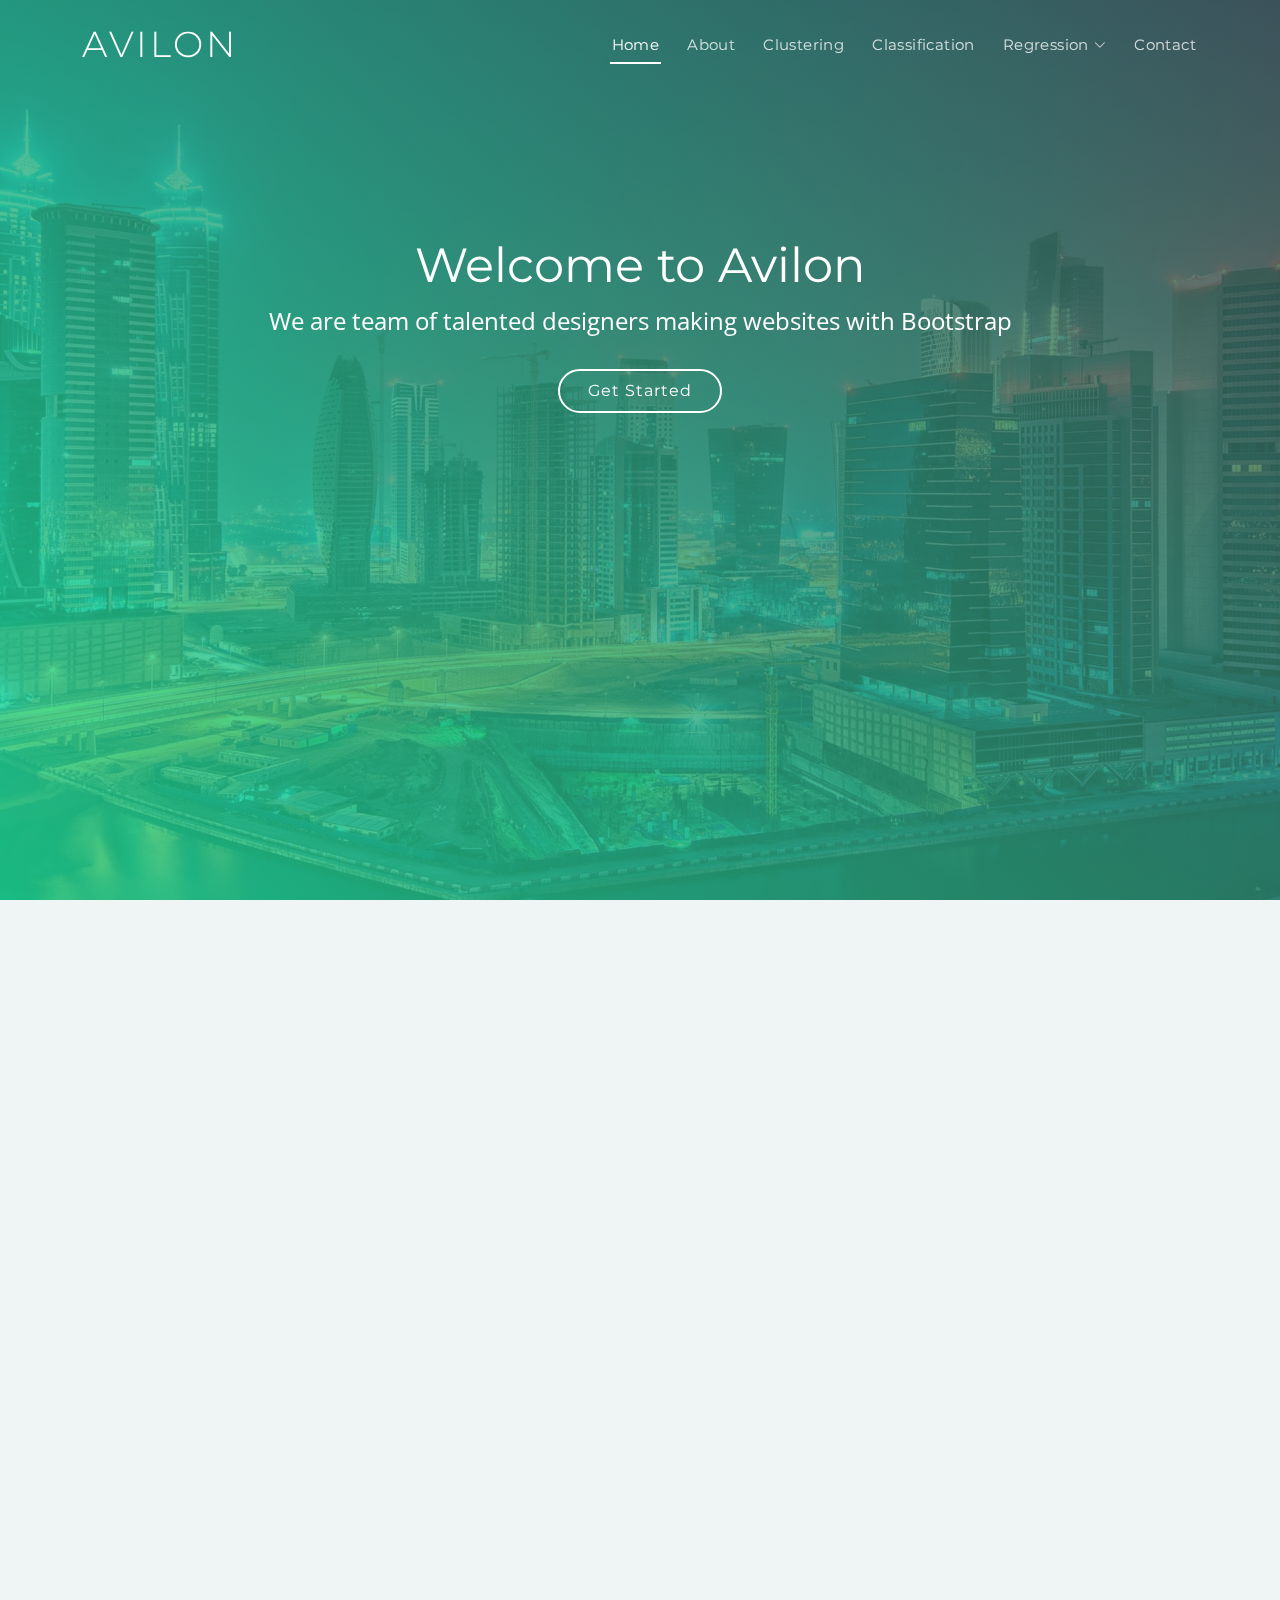
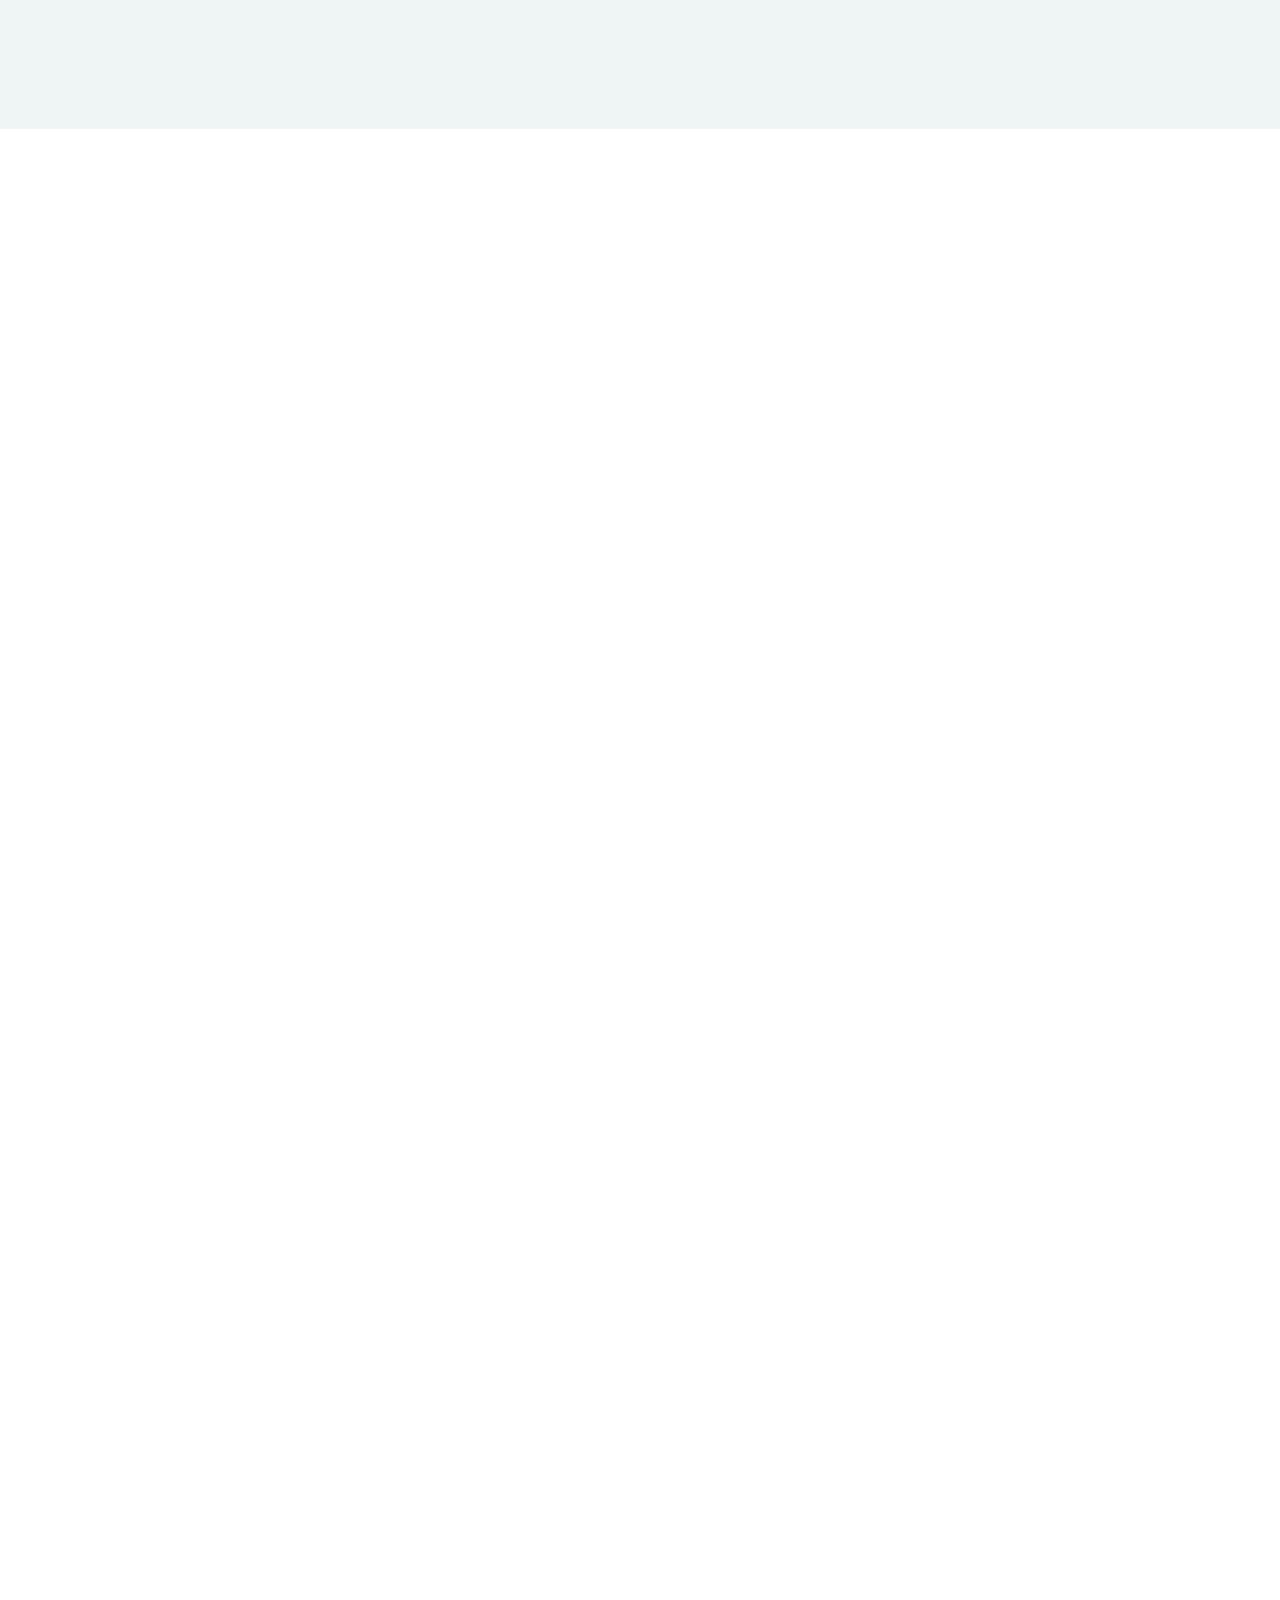
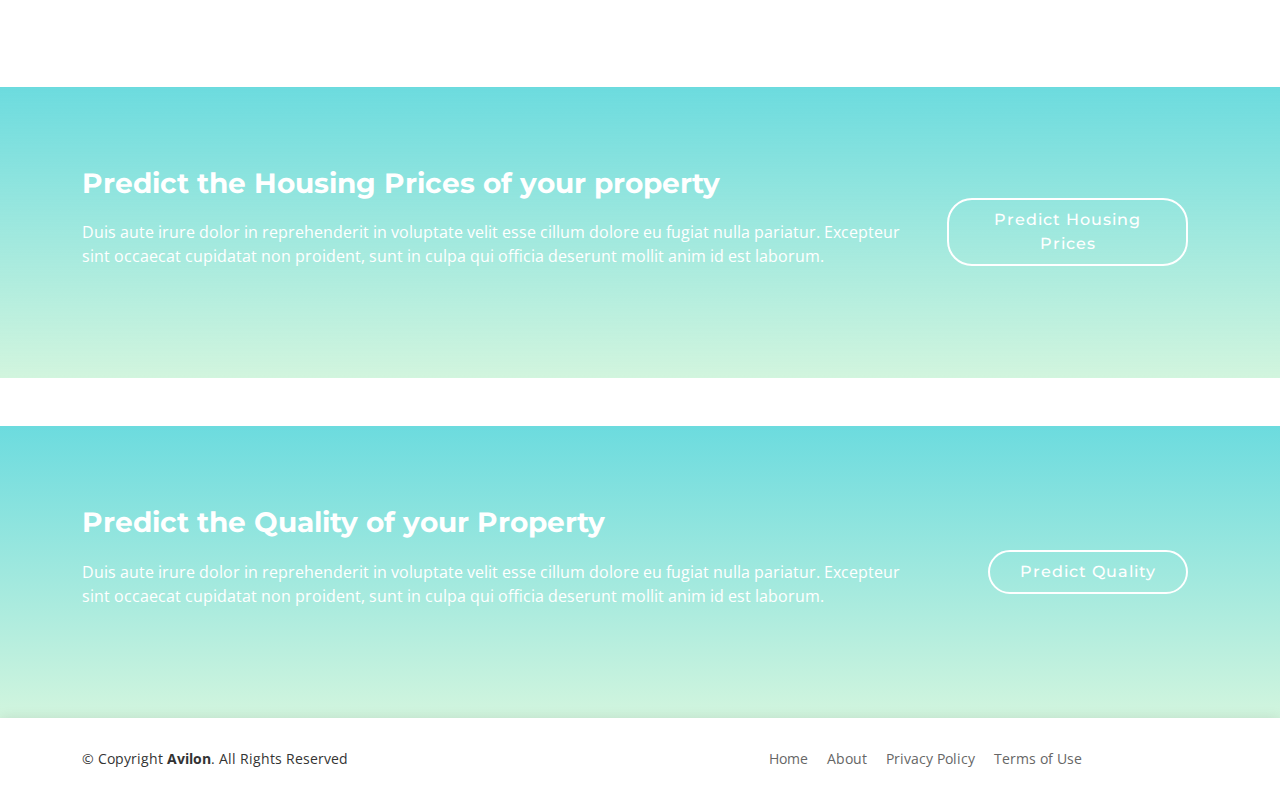
==== Frontend/Templates/index.html @ 271b970a "Frontend - Creating the landing page" ====
<!DOCTYPE html>
<html lang="en">

<head>
  <meta charset="utf-8">
  <meta content="width=device-width, initial-scale=1.0" name="viewport">

  <title>Avilon Bootstrap Template</title>
  <meta content="" name="description">
  <meta content="" name="keywords">

  <!-- Favicons -->
  <link href="../static/img/favicon.png" rel="icon">
  <link href="../static/img/apple-touch-icon.png" rel="apple-touch-icon">

  <!-- Google Fonts -->
  <link href="https://fonts.googleapis.com/css?family=Montserrat:300,400,500,700|Open+Sans:300,300i,400,400i,700,700i" rel="stylesheet">

  <!-- Vendor CSS Files -->
  <link href="../static/vendor/aos/aos.css" rel="stylesheet">
  <link href="../static/vendor/bootstrap/css/bootstrap.min.css" rel="stylesheet">
  <link href="../static/vendor/bootstrap-icons/bootstrap-icons.css" rel="stylesheet">
  <link href="../static/vendor/glightbox/css/glightbox.min.css" rel="stylesheet">

  <!-- Template Main CSS File -->
  <link href="../static/css/style.css" rel="stylesheet">

  <!-- =======================================================
  * Template Name: Avilon
  * Updated: Sep 18 2023 with Bootstrap v5.3.2
  * Template URL: https://bootstrapmade.com/avilon-bootstrap-landing-page-template/
  * Author: BootstrapMade.com
  * License: https://bootstrapmade.com/license/
  ======================================================== -->
</head>

<body>

  <!-- ======= Header ======= -->
  <header id="header" class="fixed-top d-flex align-items-center header-transparent">
    <div class="container d-flex justify-content-between align-items-center">

      <div id="logo">
        <h1><a href="index.html">Avilon</a></h1>

      </div>

      <nav id="navbar" class="navbar">
        <ul>
          <li><a class="nav-link scrollto active" href="/">Home</a></li>
          <li><a class="nav-link scrollto" href="#about">About</a></li>
          <li><a class="nav-link scrollto" href="/clustering">Clustering</a></li>
          <li><a class="nav-link scrollto" href="/classification">Classification</a></li>
          <li class="dropdown"><a href="/regression"><span>Regression</span> <i class="bi bi-chevron-down"></i></a>
            <ul>
              <li><a href="#">Drop Down 1</a></li>
              <li><a href="#">Drop Down 2</a></li>
              <li><a href="#">Drop Down 3</a></li>
              <li><a href="#">Drop Down 4</a></li>
            </ul>
          </li>
          <li><a class="nav-link scrollto" href="#contact">Contact</a></li>
        </ul>
        <i class="bi bi-list mobile-nav-toggle"></i>
      </nav><!-- .navbar -->
    </div>
  </header><!-- End Header -->

  <!-- ======= Hero Section ======= -->
  <section id="hero">

    <div class="hero-text" data-aos="zoom-out">
      <h2>Welcome to Avilon</h2>
      <p>We are team of talented designers making websites with Bootstrap</p>
      <a href="#call-to-action" class="btn-get-started scrollto">Get Started</a>
    </div>



  </section><!-- End Hero Section -->

  <main id="main">

    <!-- ======= About Section ======= -->
    <section id="about" class="section-bg">
      <div class="container-fluid" data-aos="fade-up">
        <div class="section-header">
          <h3 class="section-title">About Us</h3>
          <span class="section-divider"></span>
          <p class="section-description">
            Sed ut perspiciatis unde omnis iste natus error sit voluptatem accusantium doloremque<br>
            sunt in culpa qui officia deserunt mollit anim id est laborum
          </p>
        </div>

        <div class="row">
          <div class="col-lg-6 about-img" data-aos="fade-right" dat-aos-delay="100">
            <img src="../static/img/about-img.jpg" alt="">
          </div>

          <div class="col-lg-6 content" data-aos="fade-left" dat-aos-delay="100">
            <h2>Lorem ipsum dolor sit amet, consectetur adipiscing elite storium paralate</h2>
            <h3>Excepteur sint occaecat cupidatat non proident, sunt in culpa qui officia deserunt mollit anim id est laborum.</h3>
            <p>
              Lorem ipsum dolor sit amet, consectetur adipiscing elit, sed do eiusmod tempor incididunt ut labore et dolore magna aliqua ullamco laboris nisi ut aliquip ex ea commodo consequat.
            </p>

            <ul>
              <li><i class="bi bi-check-circle"></i> Ullamco laboris nisi ut aliquip ex ea commodo consequat.</li>
              <li><i class="bi bi-check-circle"></i> Duis aute irure dolor in reprehenderit in voluptate velit.</li>
             
            </ul>
          </div>
        </div>

      </div>
    </section><!-- End About Section -->

    <!-- ======= Featuress Section ======= -->
    <section id="features">
      <div class="container" data-aos="fade-up">

        <div class="row">

          <div class="col-lg-8 offset-lg-4">
            <div class="section-header">
              <h3 class="section-title">Product Features</h3>
              <span class="section-divider"></span>
            </div>
          </div>
        </div>

      </div>
      <section id="advanced-features">

        <div class="features-row section-bg" data-aos="fade-up">
          <div class="container">
            <div class="row">
              <div class="col-12">
                <img class="advanced-feature-img-right wow fadeInRight" src="../static/img/advanced-feature-1.jpg" alt="">
                <div>
                  <h2>Duis aute irure dolor in reprehenderit in voluptate velit esse</h2>
                  <h3>Excepteur sint occaecat cupidatat non proident, sunt in culpa qui officia deserunt mollit anim id est laborum.</h3>
                  <p>Lorem ipsum dolor sit amet, consectetur adipiscing elit, sed do eiusmod tempor incididunt ut labore et dolore magna aliqua. Ut enim ad minim veniam.</p>
                  <p>Quis nostrud exercitation ullamco laboris nisi ut aliquip ex ea commodo consequat. Duis aute irure dolor in reprehenderit in voluptate velit esse cillum dolore eu fugiat nulla pariatur. Excepteur sint occaecat cupidatat non proident, sunt in culpa qui officia deserunt mollit anim id est laborum.</p>
                </div>
              </div>
            </div>
          </div>
        </div>
  
        <div class="features-row" data-aos="fade-up">
          <div class="container">
            <div class="row">
              <div class="col-12">
                <img class="advanced-feature-img-left" src="../static/img/advanced-feature-2.jpg" alt="">
                <div>
                  <h2>Duis aute irure dolor in reprehenderit in voluptate velit esse</h2>
                  <i class="bi bi-calendar4-week"></i>
                  <p>Lorem ipsum dolor sit amet, consectetur adipiscing elit, sed do eiusmod tempor incididunt ut labore et dolore magna aliqua. Ut enim ad minim veniam.</p>
                  <i class="bi bi-bar-chart"></i>
                  <p>Quis nostrud exercitation ullamco laboris nisi ut aliquip ex ea commodo consequat. Duis aute irure dolor in reprehenderit in voluptate velit esse cillum.</p>
                  <i class="bi bi-brightness-high"></i>
                  <p>Quis nostrud exercitation ullamco laboris nisi ut aliquip ex ea commodo consequat. Duis aute irure dolor in reprehenderit in voluptate velit esse cillum.</p>
                </div>
              </div>
            </div>
          </div>
        </div>
  
        <div class="features-row section-bg" data-aos="fade-up">
          <div class="container">
            <div class="row">
              <div class="col-12">
                <img class="advanced-feature-img-right wow fadeInRight" src="../static/img/advanced-feature-3.jpg" alt="">
                <div>
                  <h2>Duis aute irure dolor in reprehenderit in voluptate velit esse</h2>
                  <h3>Excepteur sint occaecat cupidatat non proident, sunt in culpa qui officia deserunt mollit anim id est laborum.</h3>
                  <p>Lorem ipsum dolor sit amet, consectetur adipiscing elit, sed do eiusmod tempor incididunt ut labore et dolore magna aliqua. Ut enim ad minim veniam</p>
                  <i class="bi bi-binoculars"></i>
                  <p>Quis nostrud exercitation ullamco laboris nisi ut aliquip ex ea commodo consequat. Duis aute irure dolor in reprehenderit in voluptate velit esse cillum dolore eu fugiat nulla pariatur. Excepteur sint occaecat cupidatat non proident, sunt in culpa qui officia deserunt mollit anim id est laborum.</p>
                </div>
              </div>
            </div>
          </div>
        </div>
      </section><!-- End Advanced Featuress Section -->
  
    </section><!-- End Featuress Section -->

   <!-- ======= Call To Action Section ======= -->
<section id="call-to-action">
  <div class="container">
    <div class="row">
      <div class="col-lg-9 text-center text-lg-start">
        <h3 class="cta-title">Predict the Housing Prices of your property </h3>
        <p class="cta-text"> Duis aute irure dolor in reprehenderit in voluptate velit esse cillum dolore eu fugiat nulla pariatur. Excepteur sint occaecat cupidatat non proident, sunt in culpa qui officia deserunt mollit anim id est laborum.</p>
      </div>
      <div class="col-lg-3 cta-btn-container text-center">
        <a class="cta-btn align-middle" href="/regression">Predict Housing Prices</a>
      </div>
    </div>

  </div>
</section><!-- End Call To Action Section -->

<br><br>

       <!-- ======= Call To Action Section ======= -->
       <section id="call-to-action">
        <div class="container">
          <div class="row">
            <div class="col-lg-9 text-center text-lg-start">
              <h3 class="cta-title">Predict the Quality of your Property</h3>
              <p class="cta-text"> Duis aute irure dolor in reprehenderit in voluptate velit esse cillum dolore eu fugiat nulla pariatur. Excepteur sint occaecat cupidatat non proident, sunt in culpa qui officia deserunt mollit anim id est laborum.</p>
            </div>
            <div class="col-lg-3 cta-btn-container text-center">
              <a class="cta-btn align-middle" href="/classification">Predict Quality</a>
            </div>
          </div>
  
        </div>
      </section><!-- End Call To Action Section --> 

</main><!-- End #main -->

  <!-- ======= Footer ======= -->
  <footer id="footer">
    <div class="container">
      <div class="row">
        <div class="col-lg-6 text-lg-start text-center">
          <div class="copyright">
            &copy; Copyright <strong>Avilon</strong>. All Rights Reserved
          </div>
    
        </div>
        <div class="col-lg-6">
          <nav class="footer-links text-lg-right text-center pt-2 pt-lg-0">
            <a href="#intro" class="scrollto">Home</a>
            <a href="#about" class="scrollto">About</a>
            <a href="#">Privacy Policy</a>
            <a href="#">Terms of Use</a>
          </nav>
        </div>
      </div>
    </div>
  </footer><!-- End  Footer -->

  <a href="#" class="back-to-top d-flex align-items-center justify-content-center"><i class="bi bi-chevron-up"></i></a>

  <!-- Vendor JS Files -->
  <script src="../static/vendor/aos/aos.js"></script>
  <script src="../static/vendor/bootstrap/js/bootstrap.bundle.min.js"></script>
  <script src="../static/vendor/glightbox/js/glightbox.min.js"></script>
  <script src="../static/vendor/php-email-form/validate.js"></script>

  <!-- Template Main JS File -->
  <script src="../static/js/main.js"></script>

</body>

</html>
---- Frontend/static/css/style.css ----
/**
* Template Name: Avilon
* Updated: Sep 18 2023 with Bootstrap v5.3.2
* Template URL: https://bootstrapmade.com/avilon-bootstrap-landing-page-template/
* Author: BootstrapMade.com
* License: https://bootstrapmade.com/license/
*/

/*--------------------------------------------------------------
# General
--------------------------------------------------------------*/
body {
  background: #fff;
  color: #666666;
  font-family: "Open Sans", sans-serif;
  overflow-x: hidden;
}

a {
  color: #1dc8cd;
  text-decoration: none;
  transition: 0.5s;
}

a:hover,
a:active,
a:focus {
  color: #1dc9ce;
  outline: none;
  text-decoration: none;
}

p {
  padding: 0;
  margin: 0 0 30px 0;
}

h1,
h2,
h3,
h4,
h5,
h6 {
  font-family: "Montserrat", sans-serif;
  font-weight: 400;
  margin: 0 0 20px 0;
  padding: 0;
}

/*--------------------------------------------------------------
# Back to top button
--------------------------------------------------------------*/
.back-to-top {
  position: fixed;
  background: linear-gradient(45deg, #1de099, #1dc8cd);
  color: #fff;
  border-radius: 4px 4px 0 0;
  right: 15px;
  bottom: 0;
  transition: none;
  visibility: hidden;
  opacity: 0;
  width: 64px;
  height: 34px;
}

.back-to-top i {
  line-height: 0;
  font-size: 20px;
}

.back-to-top:focus {
  background: linear-gradient(45deg, #1de099, #1dc8cd);
  color: #fff;
  outline: none;
}

.back-to-top:hover {
  background: #1dc8cd;
  color: #fff;
}

.back-to-top.active {
  visibility: visible;
  opacity: 1;
}

/*--------------------------------------------------------------
# Header
--------------------------------------------------------------*/
#header {
  height: 90px;
  transition: all 0.5s;
  z-index: 997;
  background: linear-gradient(45deg, #1de099, #1dc8cd);
}

#header.header-transparent {
  background: transparent;
}

#header.header-scrolled {
  background: linear-gradient(45deg, #1de099, #1dc8cd);
  height: 70px;
  transition: all 0.5s;
}

#header #logo h1 {
  font-size: 36px;
  padding: 0;
  margin: 0;
  display: inline-block;
  font-family: "Montserrat", sans-serif;
  font-weight: 300;
  letter-spacing: 3px;
  text-transform: uppercase;
}

#header #logo h1 a,
#header #logo h1 a:hover {
  color: #fff;
}

@media (max-width: 768px) {
  #header #logo h1 {
    font-size: 28px;
  }

  #header #logo img {
    max-height: 40px;
  }
}

/*--------------------------------------------------------------
# Navigation Menu
--------------------------------------------------------------*/
/**
* Desktop Navigation 
*/
.navbar {
  padding: 0;
}

.navbar ul {
  margin: 0;
  padding: 0;
  display: flex;
  list-style: none;
  align-items: center;
}

.navbar li {
  position: relative;
}

.navbar>ul>li {
  white-space: nowrap;
  padding: 10px 0 10px 24px;
}

.navbar a,
.navbar a:focus {
  display: flex;
  align-items: center;
  justify-content: space-between;
  font-family: "Montserrat", sans-serif;
  color: rgba(255, 255, 255, 0.8);
  font-size: 15px;
  padding: 0 2px;
  white-space: nowrap;
  transition: 0.3s;
  letter-spacing: 0.4px;
  position: relative;
}

.navbar a i,
.navbar a:focus i {
  font-size: 12px;
  line-height: 0;
  margin-left: 5px;
}

.navbar>ul>li>a:before {
  content: "";
  position: absolute;
  width: 100%;
  height: 2px;
  bottom: -8px;
  left: 0;
  background-color: #fff;
  visibility: hidden;
  transform: scaleX(0);
  transition: all 0.3s ease-in-out 0s;
}

.navbar a:hover:before,
.navbar li:hover>a:before,
.navbar .active:before {
  visibility: visible;
  transform: scaleX(1);
}

.navbar a:hover,
.navbar .active,
.navbar .active:focus,
.navbar li:hover>a {
  color: #fff;
}

.navbar .dropdown ul {
  display: block;
  position: absolute;
  left: 24px;
  top: calc(100% + 30px);
  margin: 0;
  padding: 10px 0;
  z-index: 99;
  opacity: 0;
  visibility: hidden;
  background: #fff;
  box-shadow: 0px 0px 30px rgba(127, 137, 161, 0.25);
  transition: 0.3s;
}

.navbar .dropdown ul li {
  min-width: 200px;
}

.navbar .dropdown ul a {
  padding: 10px 20px;
  font-size: 14px;
  text-transform: none;
  color: #333333;
}

.navbar .dropdown ul a i {
  font-size: 12px;
}

.navbar .dropdown ul a:hover,
.navbar .dropdown ul .active:hover,
.navbar .dropdown ul li:hover>a {
  color: #1dc8cd;
}

.navbar .dropdown:hover>ul {
  opacity: 1;
  top: 100%;
  visibility: visible;
}

.navbar .dropdown .dropdown ul {
  top: 0;
  left: calc(100% - 30px);
  visibility: hidden;
}

.navbar .dropdown .dropdown:hover>ul {
  opacity: 1;
  top: 0;
  left: 100%;
  visibility: visible;
}

@media (max-width: 1366px) {
  .navbar .dropdown .dropdown ul {
    left: -90%;
  }

  .navbar .dropdown .dropdown:hover>ul {
    left: -100%;
  }
}

/**
* Mobile Navigation 
*/
.mobile-nav-toggle {
  color: #fff;
  font-size: 28px;
  cursor: pointer;
  display: none;
  line-height: 0;
  transition: 0.5s;
}

@media (max-width: 991px) {
  .mobile-nav-toggle {
    display: block;
  }

  .navbar ul {
    display: none;
  }
}

.navbar-mobile {
  position: fixed;
  overflow: hidden;
  top: 0;
  right: 0;
  left: 0;
  bottom: 0;
  background: rgba(26, 26, 26, 0.9);
  transition: 0.3s;
  z-index: 999;
}

.navbar-mobile .mobile-nav-toggle {
  position: absolute;
  top: 15px;
  right: 15px;
}

.navbar-mobile ul {
  display: block;
  position: absolute;
  top: 55px;
  right: 15px;
  bottom: 15px;
  left: 15px;
  padding: 10px 0;
  background-color: #fff;
  overflow-y: auto;
  transition: 0.3s;
}

.navbar-mobile>ul>li {
  padding: 0;
}

.navbar-mobile a:hover:before,
.navbar-mobile li:hover>a:before,
.navbar-mobile .active:before {
  visibility: hidden;
}

.navbar-mobile a,
.navbar-mobile a:focus {
  padding: 10px 20px;
  font-size: 15px;
  color: #333333;
}

.navbar-mobile a:hover,
.navbar-mobile .active,
.navbar-mobile li:hover>a {
  color: #1dc8cd;
}

.navbar-mobile .getstarted,
.navbar-mobile .getstarted:focus {
  margin: 15px;
}

.navbar-mobile .dropdown ul {
  position: static;
  display: none;
  margin: 10px 20px;
  padding: 10px 0;
  z-index: 99;
  opacity: 1;
  visibility: visible;
  background: #fff;
  box-shadow: 0px 0px 30px rgba(127, 137, 161, 0.25);
}

.navbar-mobile .dropdown ul li {
  min-width: 200px;
}

.navbar-mobile .dropdown ul a {
  padding: 10px 20px;
}

.navbar-mobile .dropdown ul a i {
  font-size: 12px;
}

.navbar-mobile .dropdown ul a:hover,
.navbar-mobile .dropdown ul .active:hover,
.navbar-mobile .dropdown ul li:hover>a {
  color: #1dc8cd;
}

.navbar-mobile .dropdown>.dropdown-active {
  display: block;
}

/*--------------------------------------------------------------
# Hero Section
--------------------------------------------------------------*/
#hero {
  width: 100%;
  height: 100vh;
  background: linear-gradient(45deg, rgba(29, 224, 153, 0.8), rgba(61, 83, 83, 0.8)), url("../../static/images/dubai.jpg") center top no-repeat;
  background-size: cover;
  position: relative;
}

@media (min-width: 1025px) {
  #hero {
    background-attachment: fixed;
  }
}

@media (max-height: 640px) {
  #hero {
    height: 120vh;
  }
}

#hero .hero-text {
  position: absolute;
  left: 0;
  top: 120px;
  right: 0;
  height: calc(50% - 60px);
  display: flex;
  align-items: center;
  justify-content: center;
  text-align: center;
  flex-direction: column;
}

#hero h2 {
  margin: 30px 0 10px 0;
  padding: 0 15px;
  font-size: 48px;
  font-weight: 400;
  line-height: 56px;
  color: #fff;
}

@media (max-width: 768px) {
  #hero h2 {
    font-size: 28px;
    line-height: 36px;
  }
}

#hero p {
  color: #fff;
  margin-bottom: 20px;
  padding: 0 15px;
  font-size: 24px;
}

@media (max-width: 768px) {
  #hero p {
    font-size: 18px;
    line-height: 24px;
    margin-bottom: 20px;
  }
}

#hero .btn-get-started {
  font-family: "Montserrat", sans-serif;
  font-weight: 400;
  font-size: 16px;
  letter-spacing: 1px;
  display: inline-block;
  padding: 8px 28px;
  border-radius: 50px;
  transition: 0.5s;
  margin: 10px;
  border: 2px solid #fff;
  color: #fff;
}

#hero .btn-get-started:hover {
  color: #1dc8cd;
  background: #fff;
}

#hero .product-screens {
  position: absolute;
  left: 0;
  right: 0;
  bottom: 0;
  overflow: hidden;
  text-align: center;
  width: 100%;
  height: 50%;
}

#hero .product-screens img {
  box-shadow: 0px -2px 19px 4px rgba(0, 0, 0, 0.29);
}

#hero .product-screens .product-screen-1 {
  position: absolute;
  z-index: 30;
  left: calc(50% + 54px);
  bottom: 0;
  top: 30px;
}

#hero .product-screens .product-screen-2 {
  position: absolute;
  z-index: 20;
  left: calc(50% - 154px);
  bottom: 0;
  top: 90px;
}

#hero .product-screens .product-screen-3 {
  position: absolute;
  z-index: 10;
  left: calc(50% - 374px);
  bottom: 0;
  top: 150px;
}

@media (max-width: 767px) {
  #hero .product-screens .product-screen-1 {
    position: static;
    padding-top: 30px;
  }

  #hero .product-screens .product-screen-2,
  #hero .product-screens .product-screen-3 {
    display: none;
  }
}

/*--------------------------------------------------------------
# Sections
--------------------------------------------------------------*/


/* Sections Header
--------------------------------*/
.section-header .section-title {
  font-size: 32px;
  color: #111;
  text-align: center;
  font-weight: 400;
  
}

.section-header .section-description {
  text-align: center;
  padding-bottom: 40px;
  color: #777;
  font-style: italic;
}

.section-header .section-divider {
  display: block;
  width: 60px;
  height: 3px;
  background: #1dc8cd;
  background: linear-gradient(0deg, #1dc8cd 0%, #55fabe 100%);
  margin: 0 auto;
  margin-bottom: 20px;
}

/* Section with background
--------------------------------*/
.section-bg {
  background: #eff5f5;
}

/*--------------------------------------------------------------
# Breadcrumbs
--------------------------------------------------------------*/
.breadcrumbs {
  padding: 20px 0;
  min-height: 40px;
  margin-top: 92px;
}

@media (max-width: 992px) {
  .breadcrumbs {
    margin-top: 68px;
  }
}

.breadcrumbs h2 {
  font-size: 24px;
  font-weight: 300;
  margin: 0;
}

@media (max-width: 992px) {
  .breadcrumbs h2 {
    margin: 0 0 10px 0;
  }
}

.breadcrumbs ol {
  display: flex;
  flex-wrap: wrap;
  list-style: none;
  padding: 0;
  margin: 0;
  font-size: 14px;
}

.breadcrumbs ol li+li {
  padding-left: 10px;
}

.breadcrumbs ol li+li::before {
  display: inline-block;
  padding-right: 10px;
  color: #6c757d;
  content: "/";
}

@media (max-width: 768px) {
  .breadcrumbs .d-flex {
    display: block !important;
  }

  .breadcrumbs ol {
    display: block;
  }

  .breadcrumbs ol li {
    display: inline-block;
  }
}

/* About Us Section
--------------------------------*/
#about {
  padding: 60px 0;
  overflow: hidden;
}

#about .about-img {
  height: 510px;
  overflow: hidden;
}

#about .about-img img {
  margin-left: -15px;
  max-width: 100%;
}

@media (max-width: 768px) {
  #about .about-img {
    height: auto;
  }

  #about .about-img img {
    margin-left: 0;
    padding-bottom: 30px;
  }
}

#about .content .h2 {
  color: #333;
  font-weight: 300;
  font-size: 24px;
}

#about .content h3 {
  color: #777;
  font-weight: 300;
  font-size: 18px;
  line-height: 26px;
  font-style: italic;
}

#about .content p {
  line-height: 26px;
}

#about .content p:last-child {
  margin-bottom: 0;
}

#about .content i {
  font-size: 20px;
  padding-right: 4px;
  color: #1dc8cd;
}

#about .content ul {
  list-style: none;
  padding: 0;
}

#about .content ul li {
  padding-bottom: 10px;
}

/* Product Featuress Section
--------------------------------*/



/* Product Advanced Featuress Section
--------------------------------*/
#advanced-features {
  overflow: hidden;
}

#advanced-features .features-row {
  padding: 60px 0 30px 0;
}

#advanced-features h2 {
  font-size: 26px;
  font-weight: 700;
  color: #000;
}

#advanced-features h3 {
  font-size: 16px;
  line-height: 24px;
  font-weight: 400;
  font-style: italic;
  color: #999;
}

#advanced-features p {
  line-height: 24px;
  color: #777;
  margin-bottom: 30px;
}

#advanced-features i {
  color: #666666;
  font-size: 64px;
  transition: 0.5s;
  float: left;
  padding: 0 15px 0px 0;
  line-height: 1;
}

#advanced-features i:before {
  background: #1dc8cd;
  background: linear-gradient(45deg, #1dc8cd 0%, #55fabe 100%);
  background-clip: border-box;
  -webkit-background-clip: text;
  -webkit-text-fill-color: transparent;
}

#advanced-features .advanced-feature-img-right {
  max-width: 100%;
  float: right;
  padding: 0 0 30px 30px;
}

#advanced-features .advanced-feature-img-left {
  max-width: 100%;
  float: left;
  padding: 0 30px 30px 0;
}

@media (max-width: 768px) {

  #advanced-features .advanced-feature-img-right,
  #advanced-features .advanced-feature-img-left {
    max-width: 50%;
  }
}

@media (max-width: 767px) {

  #advanced-features .advanced-feature-img-right,
  #advanced-features .advanced-feature-img-left {
    max-width: 100%;
    float: none;
    padding: 0 0 30px 0;
  }
}

/* Call To Action Section
--------------------------------*/
#call-to-action {
  overflow: hidden;
  background: linear-gradient(rgba(29, 200, 205, 0.65), rgba(29, 205, 89, 0.2)), url(../img/call-to-action-bg.jpg) fixed center center;
  background-size: cover;
  padding: 80px 0;
}

#call-to-action .cta-title {
  color: #fff;
  font-size: 28px;
  font-weight: 700;
}

#call-to-action .cta-text {
  color: #fff;
}

@media (min-width: 769px) {
  #call-to-action .cta-btn-container {
    display: flex;
    align-items: center;
    justify-content: flex-end;
  }
}

#call-to-action .cta-btn {
  font-family: "Montserrat", sans-serif;
  font-weight: 500;
  font-size: 16px;
  letter-spacing: 1px;
  display: inline-block;
  padding: 8px 30px;
  border-radius: 25px;
  transition: background 0.5s;
  margin: 10px;
  border: 2px solid #fff;
  color: #fff;
}

#call-to-action .cta-btn:hover {
  background: #1dc8cd;
  border: 2px solid #1dc8cd;
}



/*--------------------------------------------------------------
# Footer
--------------------------------------------------------------*/
#footer {
  background: #fff;
  box-shadow: 0px 0px 12px 0px rgba(0, 0, 0, 0.1);
  padding: 30px 0;
  color: #333;
  font-size: 14px;
}

#footer .credits {
  font-size: 13px;
  color: #888;
}

#footer .footer-links a {
  color: #666;
  padding-left: 15px;
}

#footer .footer-links a:first-child {
  padding-left: 0;
}

#footer .footer-links a:hover {
  color: #1dc8cd;
}
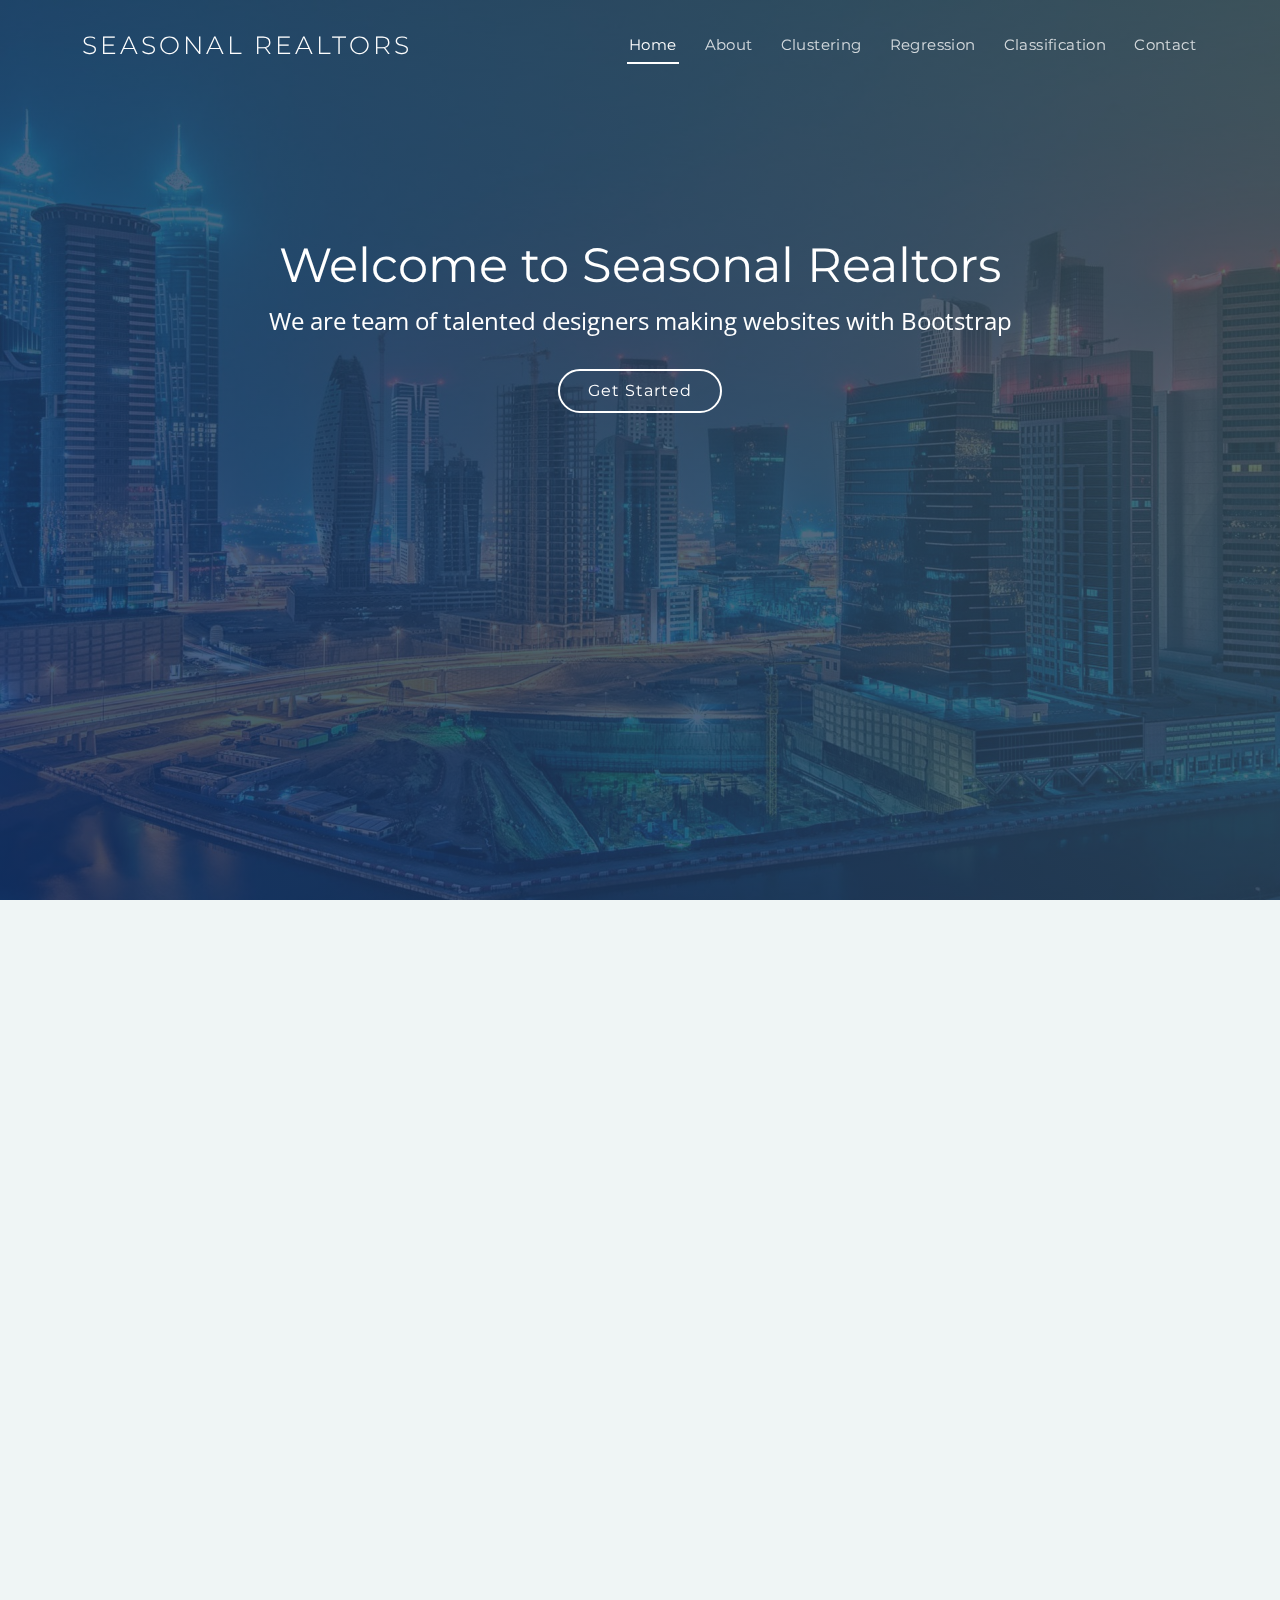
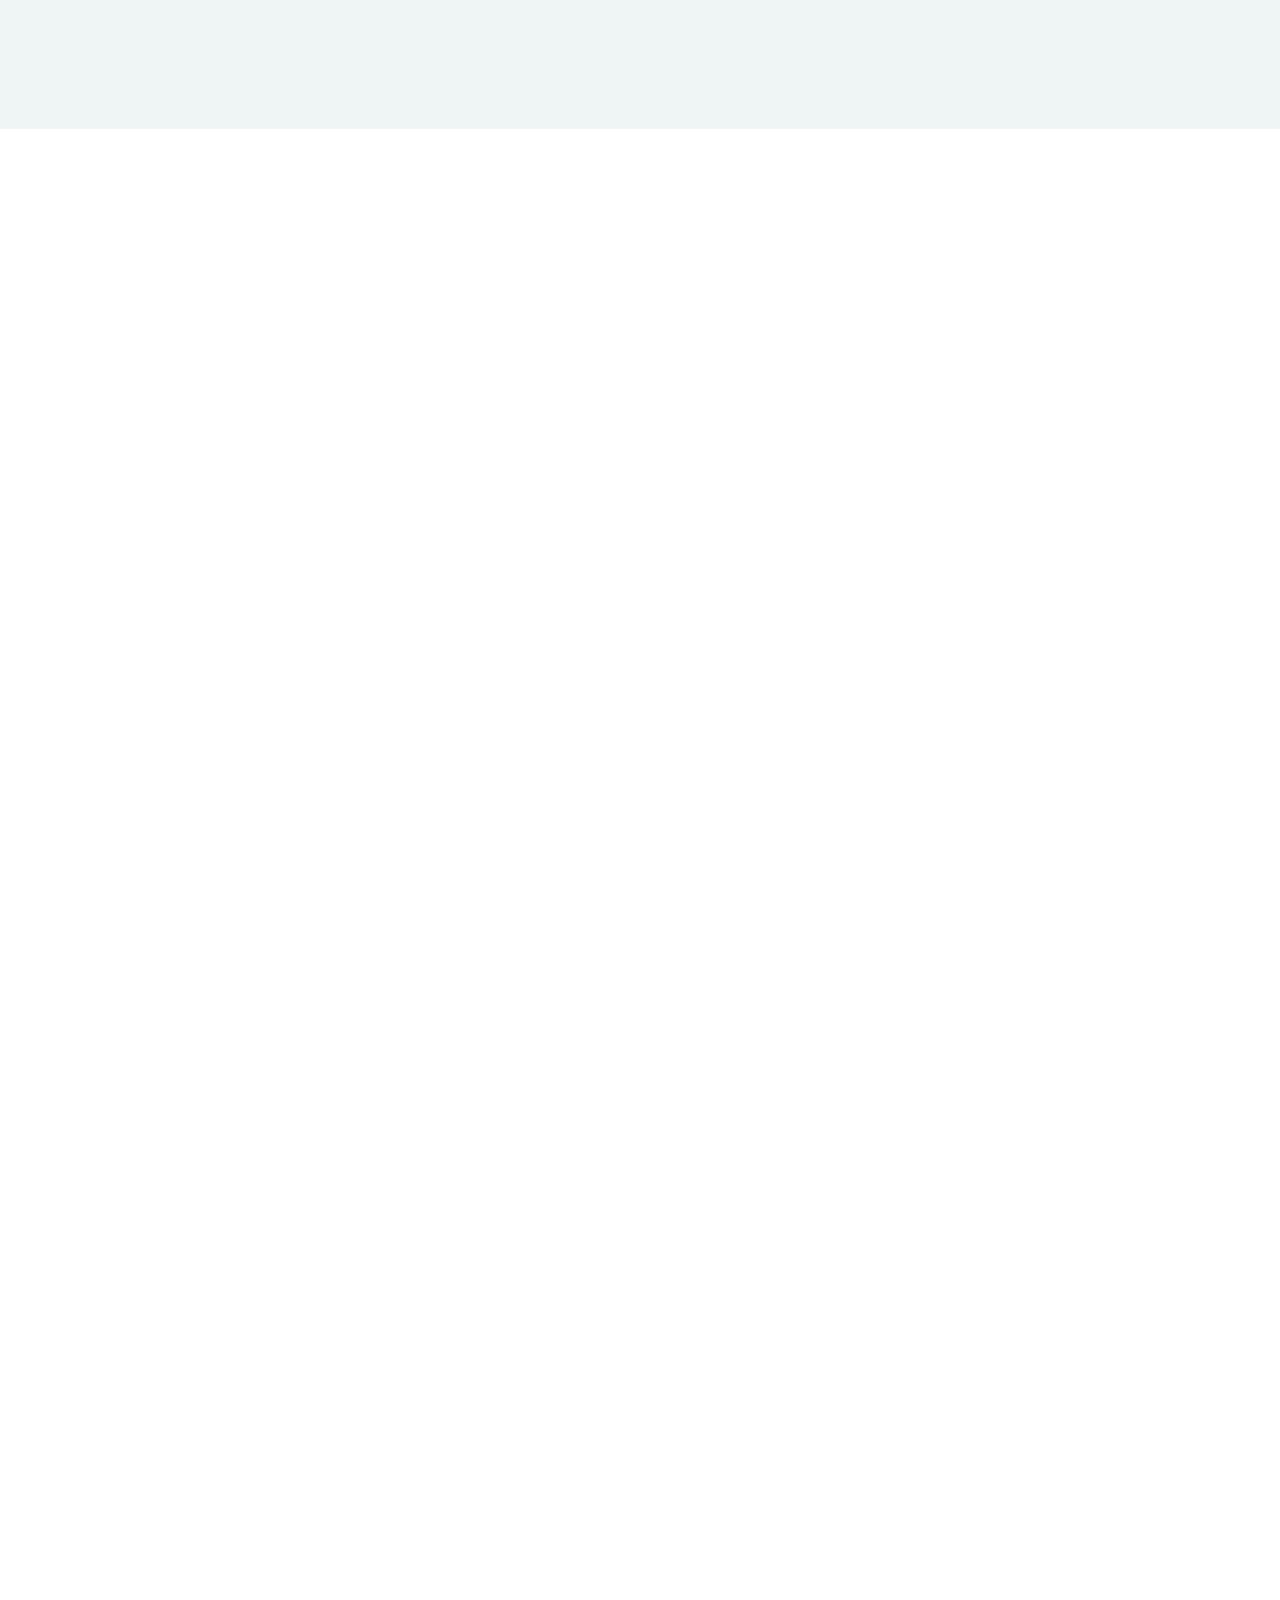
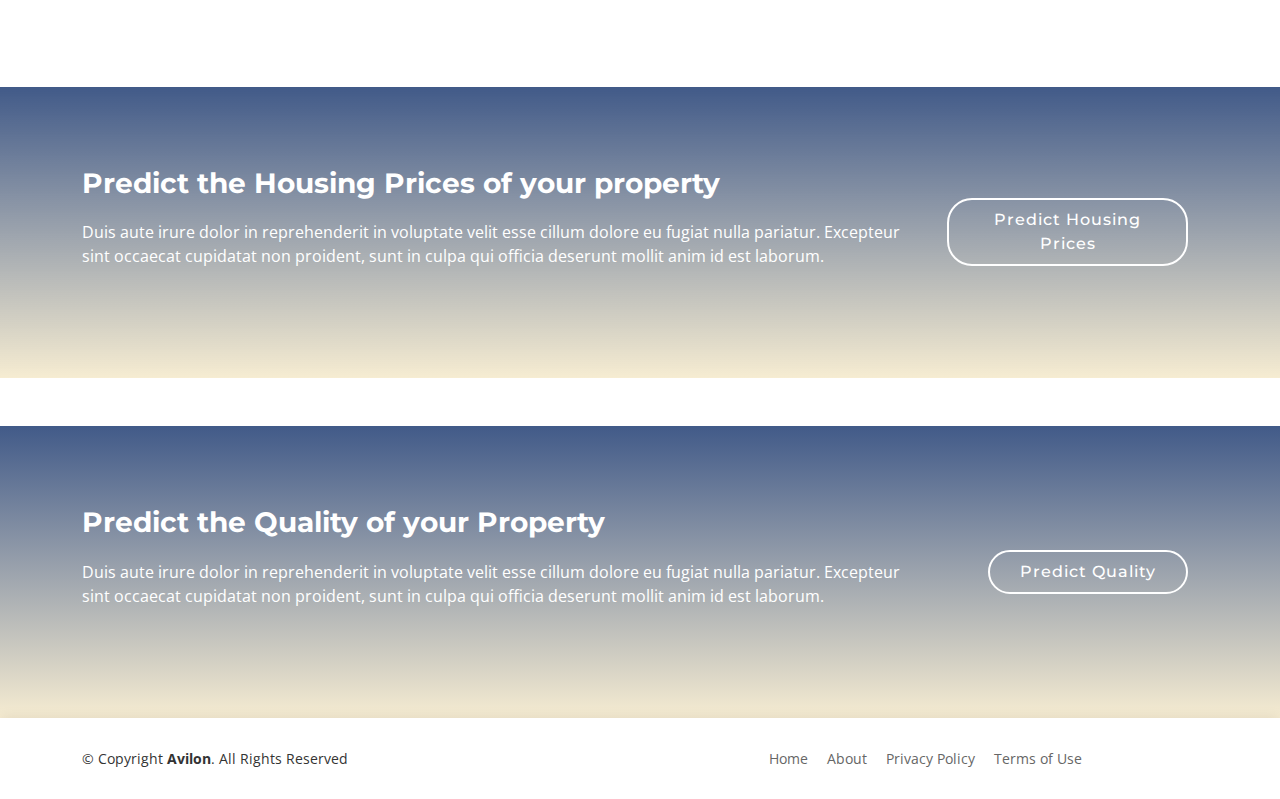
==== commit 58754c8b: "Frontend file modifications" ====
--- a/Frontend/Templates/index.html
+++ b/Frontend/Templates/index.html
@@ -41,7 +41,7 @@
     <div class="container d-flex justify-content-between align-items-center">
 
       <div id="logo">
-        <h1><a href="index.html">Avilon</a></h1>
+        <h1><a href="index.html">Seasonal Realtors</a></h1>
 
       </div>
 
@@ -50,15 +50,11 @@
           <li><a class="nav-link scrollto active" href="/">Home</a></li>
           <li><a class="nav-link scrollto" href="#about">About</a></li>
           <li><a class="nav-link scrollto" href="/clustering">Clustering</a></li>
+          
+          <li class=""><a href="/regression"><span>Regression</span></a>
+       
+          </li>
           <li><a class="nav-link scrollto" href="/classification">Classification</a></li>
-          <li class="dropdown"><a href="/regression"><span>Regression</span> <i class="bi bi-chevron-down"></i></a>
-            <ul>
-              <li><a href="#">Drop Down 1</a></li>
-              <li><a href="#">Drop Down 2</a></li>
-              <li><a href="#">Drop Down 3</a></li>
-              <li><a href="#">Drop Down 4</a></li>
-            </ul>
-          </li>
           <li><a class="nav-link scrollto" href="#contact">Contact</a></li>
         </ul>
         <i class="bi bi-list mobile-nav-toggle"></i>
@@ -70,7 +66,7 @@
   <section id="hero">
 
     <div class="hero-text" data-aos="zoom-out">
-      <h2>Welcome to Avilon</h2>
+      <h2>Welcome to Seasonal Realtors</h2>
       <p>We are team of talented designers making websites with Bootstrap</p>
       <a href="#call-to-action" class="btn-get-started scrollto">Get Started</a>
     </div>
--- a/Frontend/static/css/style.css
+++ b/Frontend/static/css/style.css
@@ -92,7 +92,7 @@
   height: 90px;
   transition: all 0.5s;
   z-index: 997;
-  background: linear-gradient(45deg, #1de099, #1dc8cd);
+  background: linear-gradient(45deg, #e29d1c, #e29d1c);
 }
 
 #header.header-transparent {
@@ -100,13 +100,13 @@
 }
 
 #header.header-scrolled {
-  background: linear-gradient(45deg, #1de099, #1dc8cd);
+  background: linear-gradient(45deg, #e29d1c, #e29d1c);
   height: 70px;
   transition: all 0.5s;
 }
 
 #header #logo h1 {
-  font-size: 36px;
+  font-size: 25px;
   padding: 0;
   margin: 0;
   display: inline-block;
@@ -393,7 +393,7 @@
 #hero {
   width: 100%;
   height: 100vh;
-  background: linear-gradient(45deg, rgba(29, 224, 153, 0.8), rgba(61, 83, 83, 0.8)), url("../../static/images/dubai.jpg") center top no-repeat;
+  background: linear-gradient(45deg, rgba(18, 49, 107, 0.8), rgba(61, 83, 83, 0.8)), url("../../static/images/dubai.jpg") center top no-repeat;
   background-size: cover;
   position: relative;
 }
@@ -774,7 +774,7 @@
 --------------------------------*/
 #call-to-action {
   overflow: hidden;
-  background: linear-gradient(rgba(29, 200, 205, 0.65), rgba(29, 205, 89, 0.2)), url(../img/call-to-action-bg.jpg) fixed center center;
+  background: linear-gradient(rgba(18, 49, 107, 0.8), rgba(211, 162, 29, 0.2)), url(../img/call-to-action-bg.jpg) fixed center center;
   background-size: cover;
   padding: 80px 0;
 }
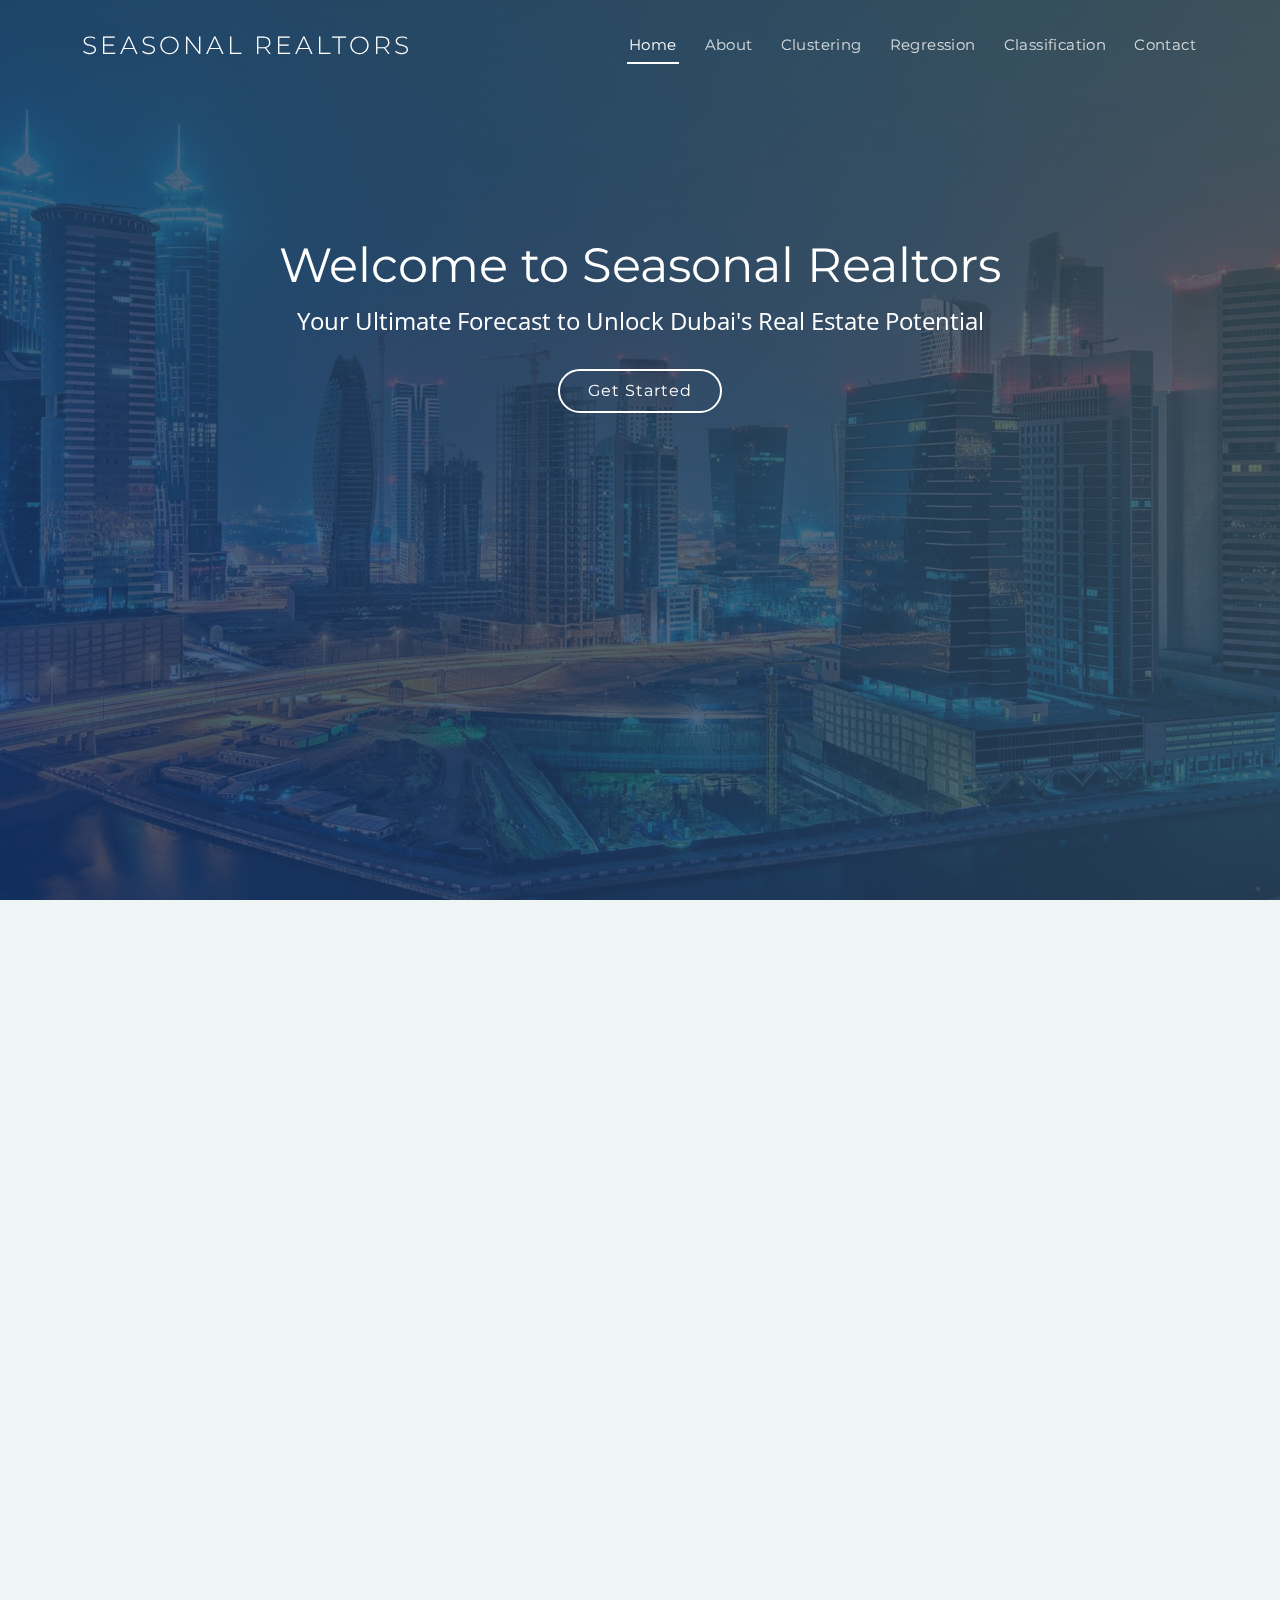
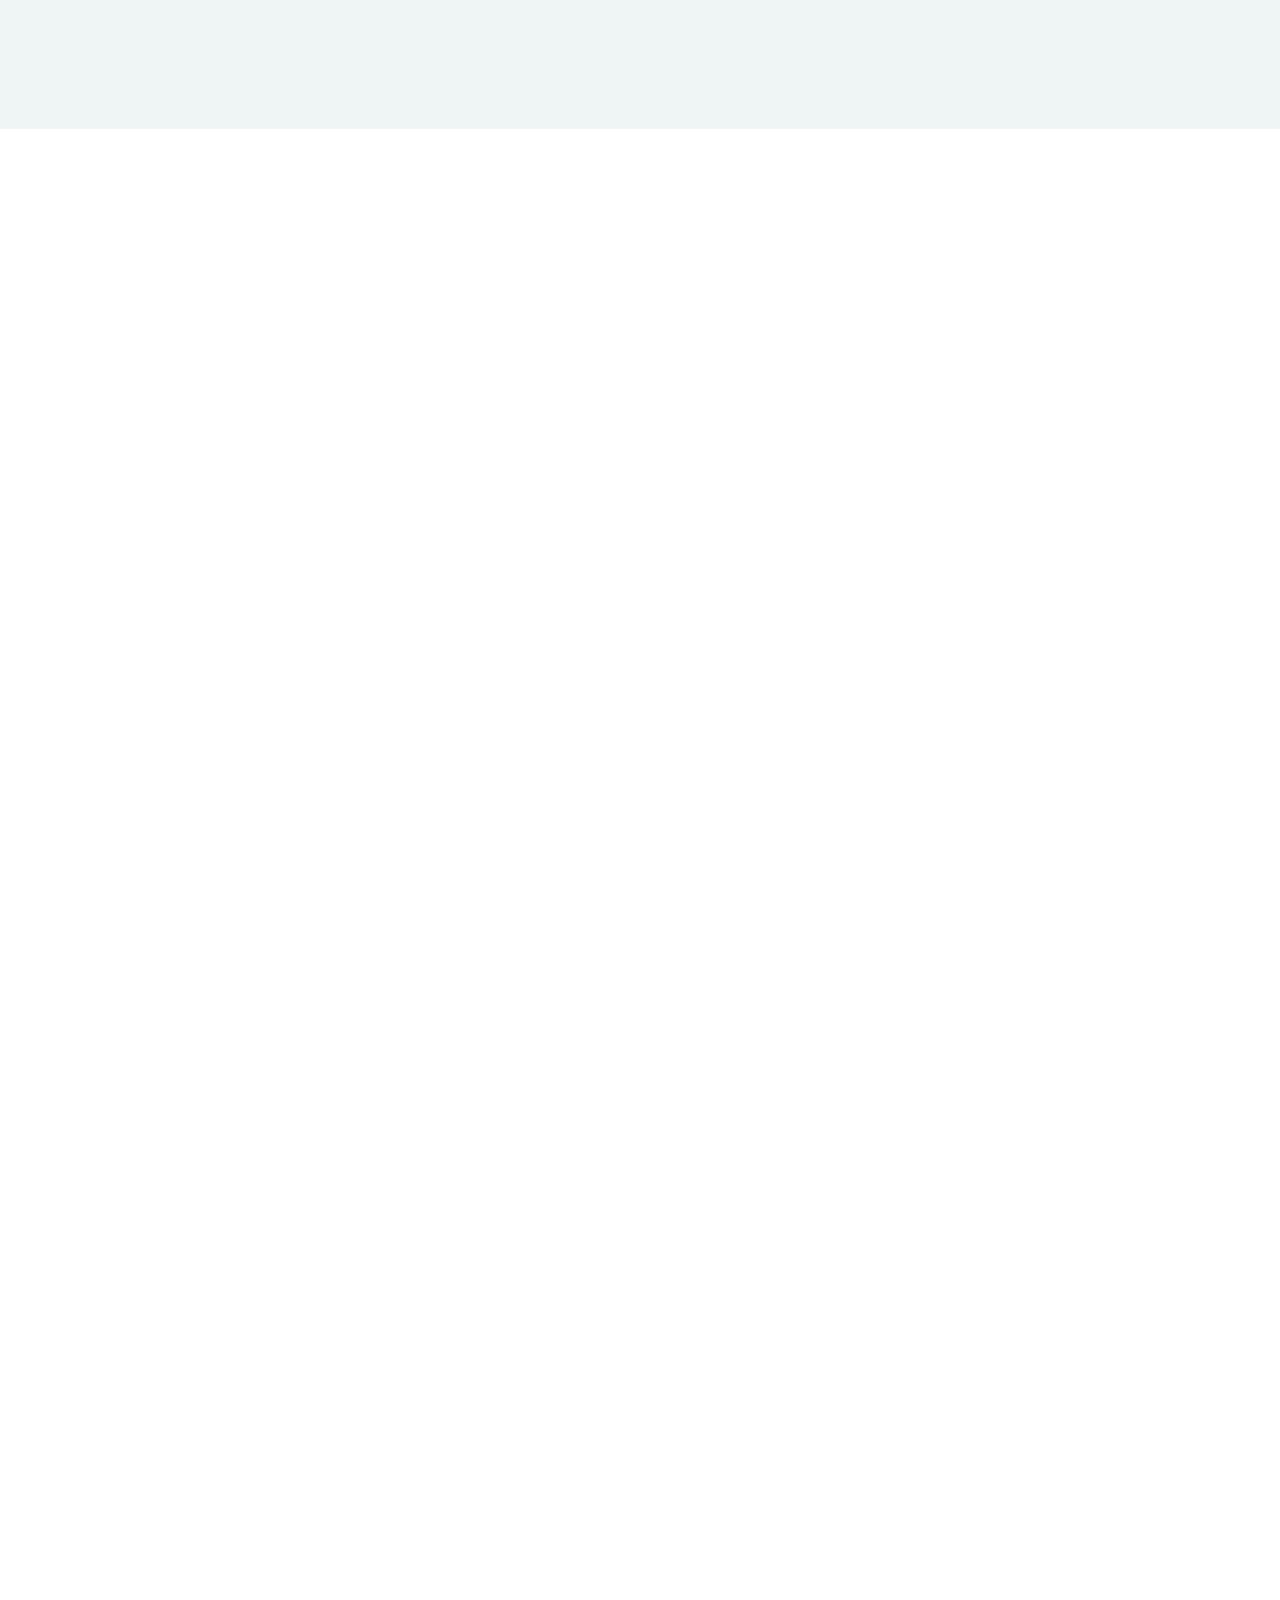
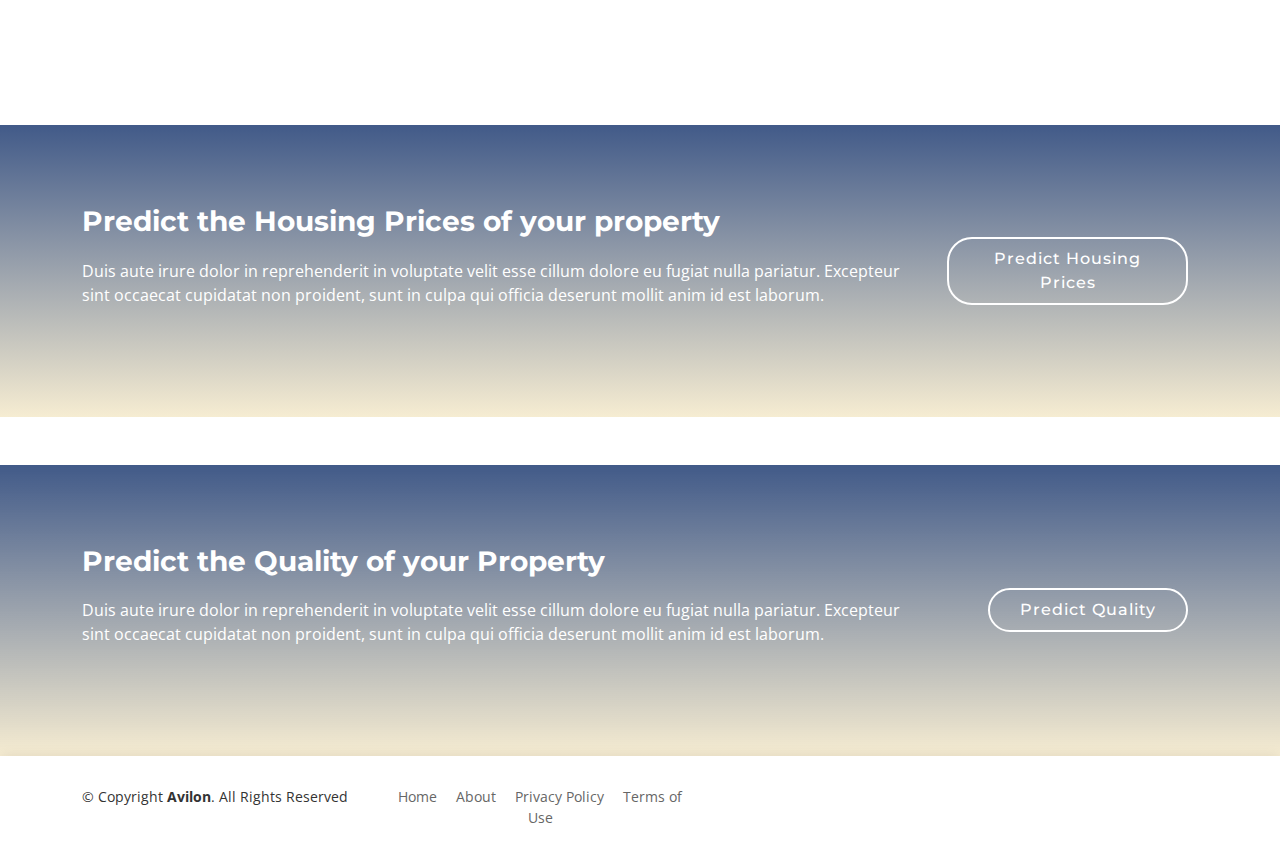
==== commit fa2eee5b: "Frontend Files Modifications" ====
--- a/Frontend/Templates/index.html
+++ b/Frontend/Templates/index.html
@@ -67,7 +67,7 @@
 
     <div class="hero-text" data-aos="zoom-out">
       <h2>Welcome to Seasonal Realtors</h2>
-      <p>We are team of talented designers making websites with Bootstrap</p>
+      <p>Your Ultimate Forecast to Unlock Dubai's Real Estate Potential</p>
       <a href="#call-to-action" class="btn-get-started scrollto">Get Started</a>
     </div>
 
--- a/Frontend/static/css/style.css
+++ b/Frontend/static/css/style.css
@@ -28,6 +28,13 @@
   color: #1dc9ce;
   outline: none;
   text-decoration: none;
+}
+.container {
+  display: flex;
+  flex-wrap: wrap;
+  justify-content: space-between;
+  
+  
 }
 
 p {
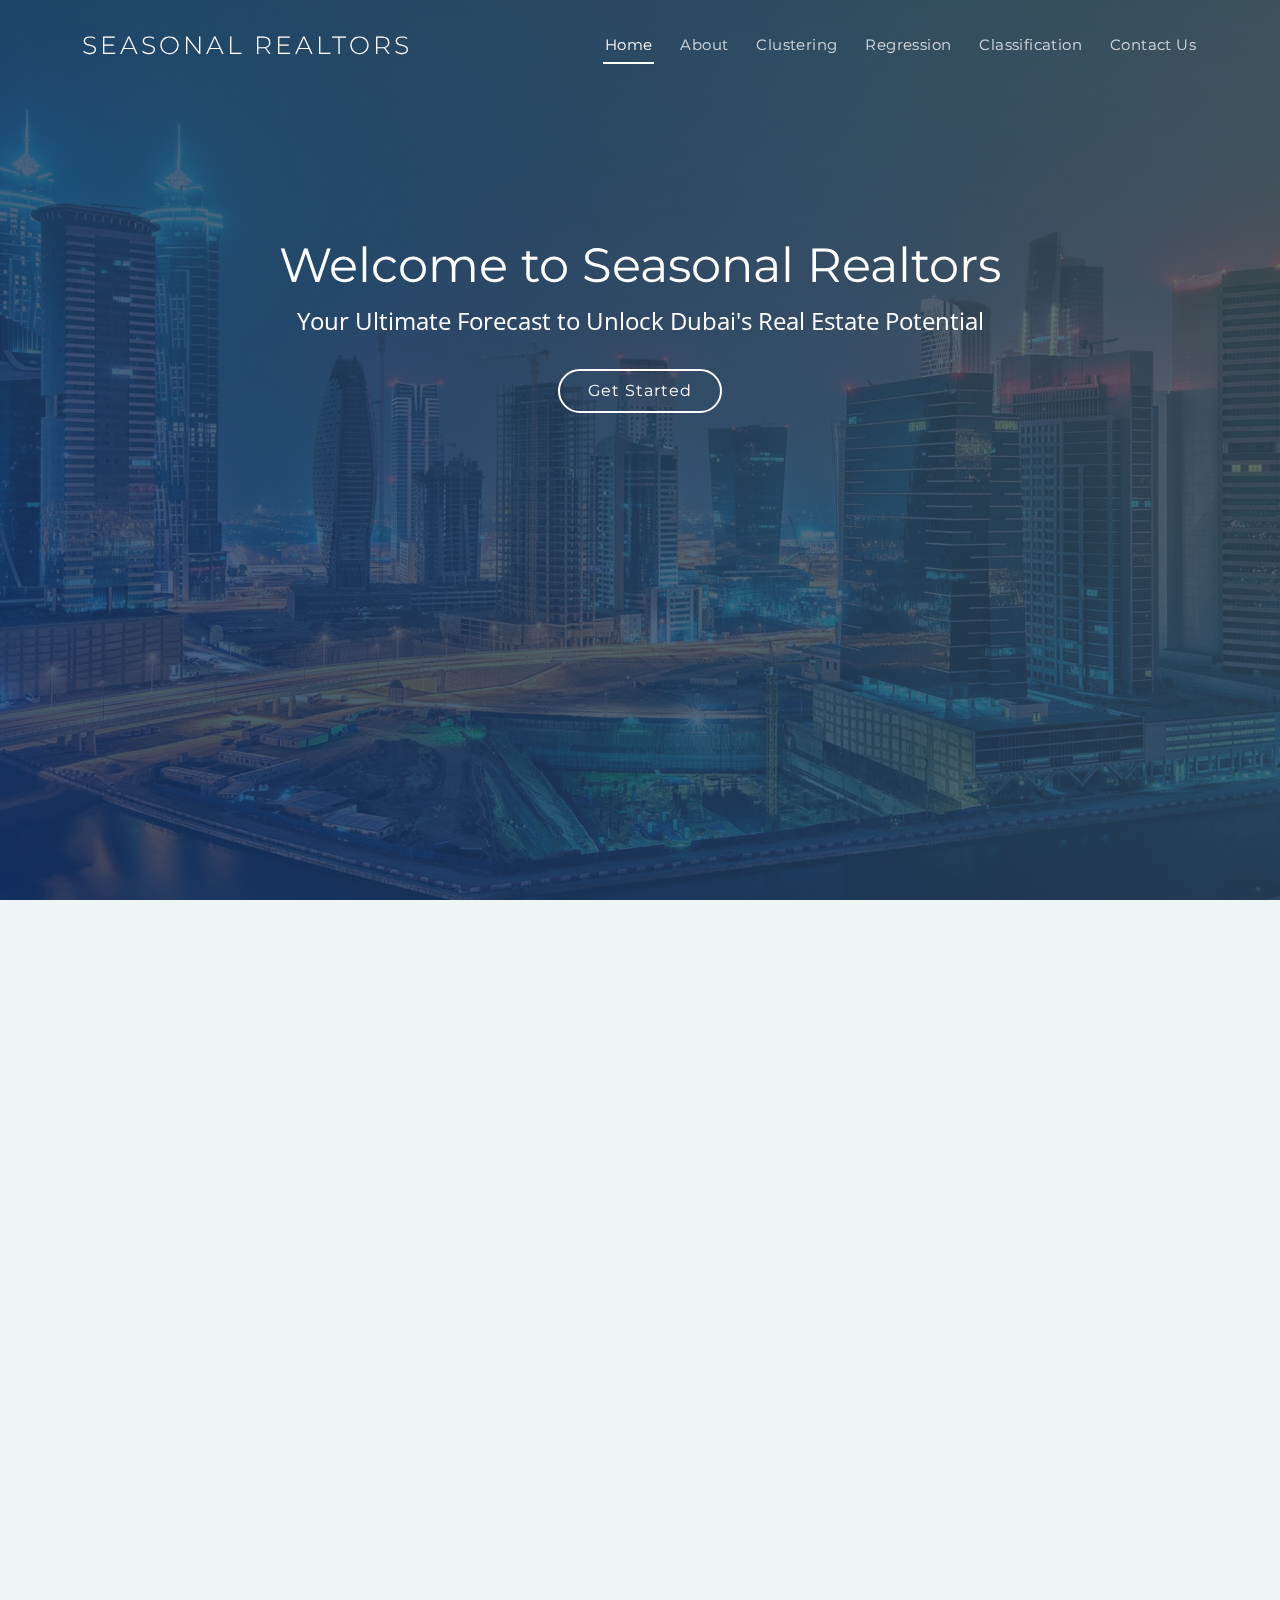
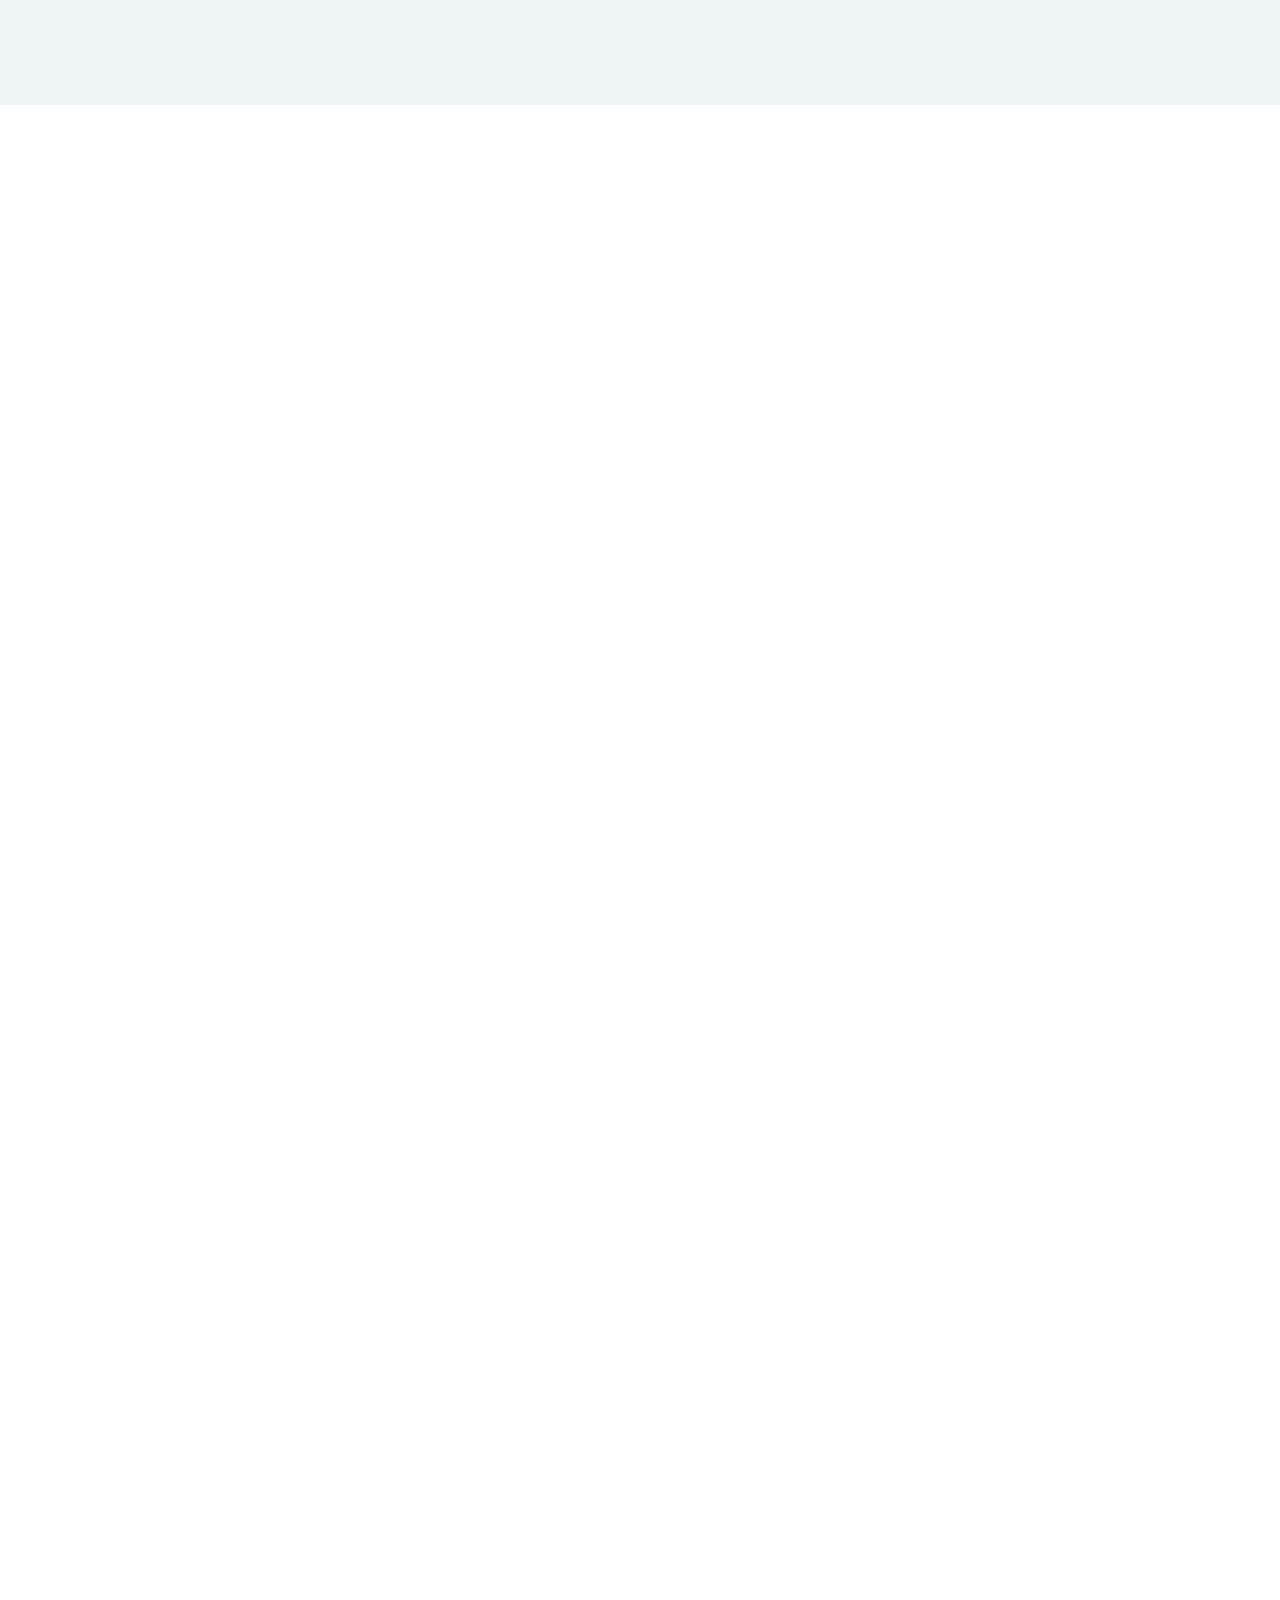
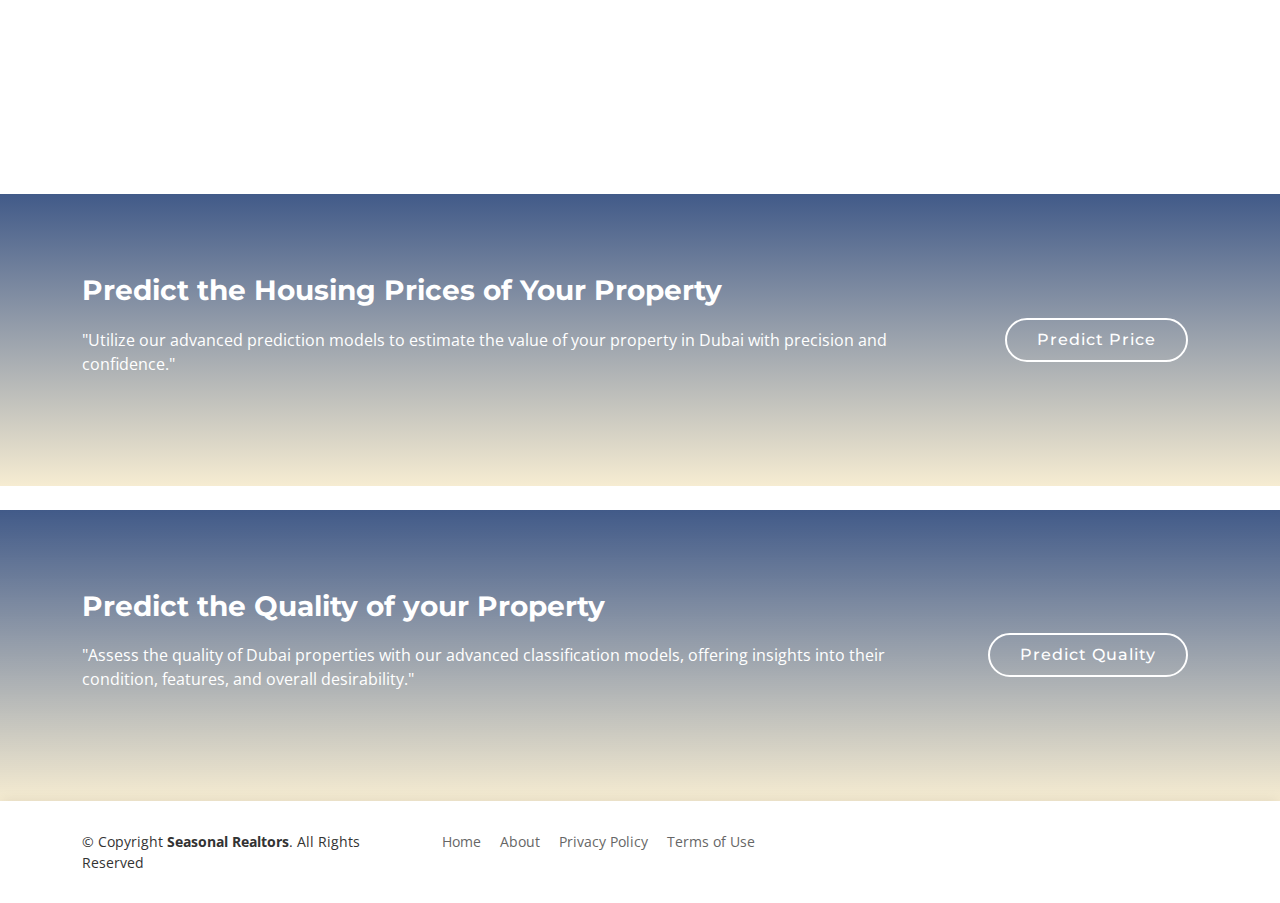
==== commit e9d991a4: "Frontend file modfications" ====
--- a/Frontend/Templates/index.html
+++ b/Frontend/Templates/index.html
@@ -5,7 +5,7 @@
   <meta charset="utf-8">
   <meta content="width=device-width, initial-scale=1.0" name="viewport">
 
-  <title>Avilon Bootstrap Template</title>
+  <title>Seasonal Realtors</title>
   <meta content="" name="description">
   <meta content="" name="keywords">
 
@@ -49,13 +49,11 @@
         <ul>
           <li><a class="nav-link scrollto active" href="/">Home</a></li>
           <li><a class="nav-link scrollto" href="#about">About</a></li>
-          <li><a class="nav-link scrollto" href="/clustering">Clustering</a></li>
+          <li><a class="nav-link scrollto" href="">Clustering</a></li>
           
-          <li class=""><a href="/regression"><span>Regression</span></a>
-       
-          </li>
+          <li><a href="/regression"><span>Regression</span></a></li>
           <li><a class="nav-link scrollto" href="/classification">Classification</a></li>
-          <li><a class="nav-link scrollto" href="#contact">Contact</a></li>
+          <li><a class="nav-link scrollto" href="#contact">Contact Us</a></li>
         </ul>
         <i class="bi bi-list mobile-nav-toggle"></i>
       </nav><!-- .navbar -->
@@ -84,26 +82,32 @@
           <h3 class="section-title">About Us</h3>
           <span class="section-divider"></span>
           <p class="section-description">
-            Sed ut perspiciatis unde omnis iste natus error sit voluptatem accusantium doloremque<br>
-            sunt in culpa qui officia deserunt mollit anim id est laborum
+            "Welcome to our platform, where we bring you the future of real estate in Dubai."
           </p>
         </div>
 
         <div class="row">
           <div class="col-lg-6 about-img" data-aos="fade-right" dat-aos-delay="100">
-            <img src="../static/img/about-img.jpg" alt="">
+            <img src="../static/img/property1.jpg" alt="">
           </div>
 
           <div class="col-lg-6 content" data-aos="fade-left" dat-aos-delay="100">
-            <h2>Lorem ipsum dolor sit amet, consectetur adipiscing elite storium paralate</h2>
-            <h3>Excepteur sint occaecat cupidatat non proident, sunt in culpa qui officia deserunt mollit anim id est laborum.</h3>
+            
             <p>
-              Lorem ipsum dolor sit amet, consectetur adipiscing elit, sed do eiusmod tempor incididunt ut labore et dolore magna aliqua ullamco laboris nisi ut aliquip ex ea commodo consequat.
+              Our mission is to empower property seekers and investors with the latest insights, data, and technology
+              to make informed decisions about housing prices and property quality in this vibrant city. We combine
+              cutting-edge data analytics and a user-friendly interface to provide you with accurate predictions, 
+              helping you navigate the Dubai property market with confidence. Whether you're looking for your dream 
+              home or seeking investment opportunities, we're here to simplify your journey and bring transparency to 
+              the world of real estate in Dubai.
             </p>
 
             <ul>
-              <li><i class="bi bi-check-circle"></i> Ullamco laboris nisi ut aliquip ex ea commodo consequat.</li>
-              <li><i class="bi bi-check-circle"></i> Duis aute irure dolor in reprehenderit in voluptate velit.</li>
+              <li><i class="bi bi-check-circle"></i> Predictions based on robust datasets and advanced algorithms.</li>
+              <li><i class="bi bi-check-circle"></i> Rigorous testing to ensure the reliability of our forecasts.</li>
+              <li><i class="bi bi-check-circle"></i> Tailor predictions to your specific property criteria.</li>
+              <li><i class="bi bi-check-circle"></i> Provision of insights into the factors influencing predictions.</li>
+              
              
             </ul>
           </div>
@@ -118,9 +122,10 @@
 
         <div class="row">
 
-          <div class="col-lg-8 offset-lg-4">
+          <div class="">
             <div class="section-header">
-              <h3 class="section-title">Product Features</h3>
+              <br>
+              <h3 class="section-title">Prediction Techniques</h3>
               <span class="section-divider"></span>
             </div>
           </div>
@@ -133,12 +138,16 @@
           <div class="container">
             <div class="row">
               <div class="col-12">
-                <img class="advanced-feature-img-right wow fadeInRight" src="../static/img/advanced-feature-1.jpg" alt="">
+                <img class="advanced-feature-img-right wow fadeInRight" src="../static/img/clustering.jpg" alt="">
                 <div>
-                  <h2>Duis aute irure dolor in reprehenderit in voluptate velit esse</h2>
-                  <h3>Excepteur sint occaecat cupidatat non proident, sunt in culpa qui officia deserunt mollit anim id est laborum.</h3>
-                  <p>Lorem ipsum dolor sit amet, consectetur adipiscing elit, sed do eiusmod tempor incididunt ut labore et dolore magna aliqua. Ut enim ad minim veniam.</p>
-                  <p>Quis nostrud exercitation ullamco laboris nisi ut aliquip ex ea commodo consequat. Duis aute irure dolor in reprehenderit in voluptate velit esse cillum dolore eu fugiat nulla pariatur. Excepteur sint occaecat cupidatat non proident, sunt in culpa qui officia deserunt mollit anim id est laborum.</p>
+                  <h2>Clustering</h2>
+                  <h3>Clustering is a powerful technique we leverage to compare property prices and sizes in Dubai. </h3>
+                  <p>By grouping properties into distinct clusters based on their features, such as location, size,
+                     and amenities, we uncover meaningful patterns and trends. This approach allows us to provide a
+                    comprehensive overview of the market, helping buyers and sellers make more informed decisions.</p> 
+                   <p>Clustering enables us to identify similarities and differences among properties, making it easier
+                    to assess fair market value and understand how different factors impact pricing. With this valuable
+                    insight, you can confidently navigate the diverse Dubai real estate landscape.</p>
                 </div>
               </div>
             </div>
@@ -149,15 +158,20 @@
           <div class="container">
             <div class="row">
               <div class="col-12">
-                <img class="advanced-feature-img-left" src="../static/img/advanced-feature-2.jpg" alt="">
+                <img class="advanced-feature-img-left" src="../static/img/regression.jpg" alt="">
                 <div>
-                  <h2>Duis aute irure dolor in reprehenderit in voluptate velit esse</h2>
-                  <i class="bi bi-calendar4-week"></i>
-                  <p>Lorem ipsum dolor sit amet, consectetur adipiscing elit, sed do eiusmod tempor incididunt ut labore et dolore magna aliqua. Ut enim ad minim veniam.</p>
-                  <i class="bi bi-bar-chart"></i>
-                  <p>Quis nostrud exercitation ullamco laboris nisi ut aliquip ex ea commodo consequat. Duis aute irure dolor in reprehenderit in voluptate velit esse cillum.</p>
-                  <i class="bi bi-brightness-high"></i>
-                  <p>Quis nostrud exercitation ullamco laboris nisi ut aliquip ex ea commodo consequat. Duis aute irure dolor in reprehenderit in voluptate velit esse cillum.</p>
+                  <h2>Regression</h2>
+                 
+                  <p>Regression analysis is a powerful technique we employ to predict the prices of properties in Dubai. 
+                    By examining historical property data and considering various factors such as location, size, number 
+                    of bedrooms, amenities, and market trends, we create predictive models that estimate property prices 
+                    accurately. </p>
+                  <p>These models help both buyers and sellers make informed decisions by providing realistic and data-driven price expectations. </p>
+                  
+                  <p>Whether you're looking to invest, sell, or buy property in Dubai, our regression-based price 
+                    predictions ensure that you receive a fair, market-aligned assessment for your real estate 
+                    transactions.
+                 </p>
                 </div>
               </div>
             </div>
@@ -168,13 +182,17 @@
           <div class="container">
             <div class="row">
               <div class="col-12">
-                <img class="advanced-feature-img-right wow fadeInRight" src="../static/img/advanced-feature-3.jpg" alt="">
+                <img class="advanced-feature-img-right wow fadeInRight" src="../static/img/classification.jpg" alt="">
                 <div>
-                  <h2>Duis aute irure dolor in reprehenderit in voluptate velit esse</h2>
-                  <h3>Excepteur sint occaecat cupidatat non proident, sunt in culpa qui officia deserunt mollit anim id est laborum.</h3>
-                  <p>Lorem ipsum dolor sit amet, consectetur adipiscing elit, sed do eiusmod tempor incididunt ut labore et dolore magna aliqua. Ut enim ad minim veniam</p>
-                  <i class="bi bi-binoculars"></i>
-                  <p>Quis nostrud exercitation ullamco laboris nisi ut aliquip ex ea commodo consequat. Duis aute irure dolor in reprehenderit in voluptate velit esse cillum dolore eu fugiat nulla pariatur. Excepteur sint occaecat cupidatat non proident, sunt in culpa qui officia deserunt mollit anim id est laborum.</p>
+                  <h2>Classification</h2>
+                  <h3>Classification plays a crucial role in predicting the quality of properties in Dubai.</h3>
+                  <p>We employ advanced algorithms that analyze various property attributes, including architectural style,
+                     construction materials, location, and amenities, to classify properties into different quality categories. 
+                     By assigning labels such as "ultra-high", "high", "medium" or "low," we help buyers and investors quickly 
+                     identify the type of property that aligns with their preferences and requirements. </p>
+                  <p>This predictive classification not only simplifies the decision-making process but also enhances
+                     the overall property search experience, ensuring that you find the perfect Dubai property that
+                      suits your lifestyle and expectations.</p>
                 </div>
               </div>
             </div>
@@ -189,18 +207,18 @@
   <div class="container">
     <div class="row">
       <div class="col-lg-9 text-center text-lg-start">
-        <h3 class="cta-title">Predict the Housing Prices of your property </h3>
-        <p class="cta-text"> Duis aute irure dolor in reprehenderit in voluptate velit esse cillum dolore eu fugiat nulla pariatur. Excepteur sint occaecat cupidatat non proident, sunt in culpa qui officia deserunt mollit anim id est laborum.</p>
+        <h3 class="cta-title">Predict the Housing Prices of Your Property </h3>
+        <p class="cta-text"> "Utilize our advanced prediction models to estimate the value of your property in Dubai with precision and confidence."</p>
       </div>
       <div class="col-lg-3 cta-btn-container text-center">
-        <a class="cta-btn align-middle" href="/regression">Predict Housing Prices</a>
+        <a class="cta-btn align-middle" href="/regression">Predict Price</a>
       </div>
     </div>
 
   </div>
 </section><!-- End Call To Action Section -->
 
-<br><br>
+<br>
 
        <!-- ======= Call To Action Section ======= -->
        <section id="call-to-action">
@@ -208,7 +226,7 @@
           <div class="row">
             <div class="col-lg-9 text-center text-lg-start">
               <h3 class="cta-title">Predict the Quality of your Property</h3>
-              <p class="cta-text"> Duis aute irure dolor in reprehenderit in voluptate velit esse cillum dolore eu fugiat nulla pariatur. Excepteur sint occaecat cupidatat non proident, sunt in culpa qui officia deserunt mollit anim id est laborum.</p>
+              <p class="cta-text"> "Assess the quality of Dubai properties with our advanced classification models, offering insights into their condition, features, and overall desirability."</p>
             </div>
             <div class="col-lg-3 cta-btn-container text-center">
               <a class="cta-btn align-middle" href="/classification">Predict Quality</a>
@@ -226,7 +244,7 @@
       <div class="row">
         <div class="col-lg-6 text-lg-start text-center">
           <div class="copyright">
-            &copy; Copyright <strong>Avilon</strong>. All Rights Reserved
+            &copy; Copyright <strong>Seasonal Realtors</strong>. All Rights Reserved
           </div>
     
         </div>
--- a/Frontend/static/css/style.css
+++ b/Frontend/static/css/style.css
@@ -59,7 +59,7 @@
 --------------------------------------------------------------*/
 .back-to-top {
   position: fixed;
-  background: linear-gradient(45deg, #1de099, #1dc8cd);
+  background: linear-gradient(45deg, orange, orange);
   color: #fff;
   border-radius: 4px 4px 0 0;
   right: 15px;
@@ -77,13 +77,13 @@
 }
 
 .back-to-top:focus {
-  background: linear-gradient(45deg, #1de099, #1dc8cd);
+  background: linear-gradient(45deg, orange, #1dc8cd);
   color: #fff;
   outline: none;
 }
 
 .back-to-top:hover {
-  background: #1dc8cd;
+  background: orange;
   color: #fff;
 }
 
@@ -476,7 +476,7 @@
 }
 
 #hero .btn-get-started:hover {
-  color: #1dc8cd;
+  color: orange;
   background: #fff;
 }
 
@@ -557,8 +557,8 @@
   display: block;
   width: 60px;
   height: 3px;
-  background: #1dc8cd;
-  background: linear-gradient(0deg, #1dc8cd 0%, #55fabe 100%);
+  background: orange;
+  background: linear-gradient(0deg, orange 0%, orange 100%);
   margin: 0 auto;
   margin-bottom: 20px;
 }
@@ -643,8 +643,9 @@
 }
 
 #about .about-img img {
-  margin-left: -15px;
+  margin-left: 5px;
   max-width: 100%;
+  
 }
 
 @media (max-width: 768px) {
@@ -683,7 +684,7 @@
 #about .content i {
   font-size: 20px;
   padding-right: 4px;
-  color: #1dc8cd;
+  color: orange;
 }
 
 #about .content ul {
@@ -740,7 +741,7 @@
 }
 
 #advanced-features i:before {
-  background: #1dc8cd;
+  background: orange;
   background: linear-gradient(45deg, #1dc8cd 0%, #55fabe 100%);
   background-clip: border-box;
   -webkit-background-clip: text;
@@ -748,13 +749,15 @@
 }
 
 #advanced-features .advanced-feature-img-right {
-  max-width: 100%;
+  width: 650px;
+  height: 420px;
   float: right;
   padding: 0 0 30px 30px;
 }
 
 #advanced-features .advanced-feature-img-left {
-  max-width: 100%;
+  width: 620px;
+  height: 450px;
   float: left;
   padding: 0 30px 30px 0;
 }
@@ -819,8 +822,8 @@
 }
 
 #call-to-action .cta-btn:hover {
-  background: #1dc8cd;
-  border: 2px solid #1dc8cd;
+  background: orange;
+  border: 2px solid orange;
 }
 
 
